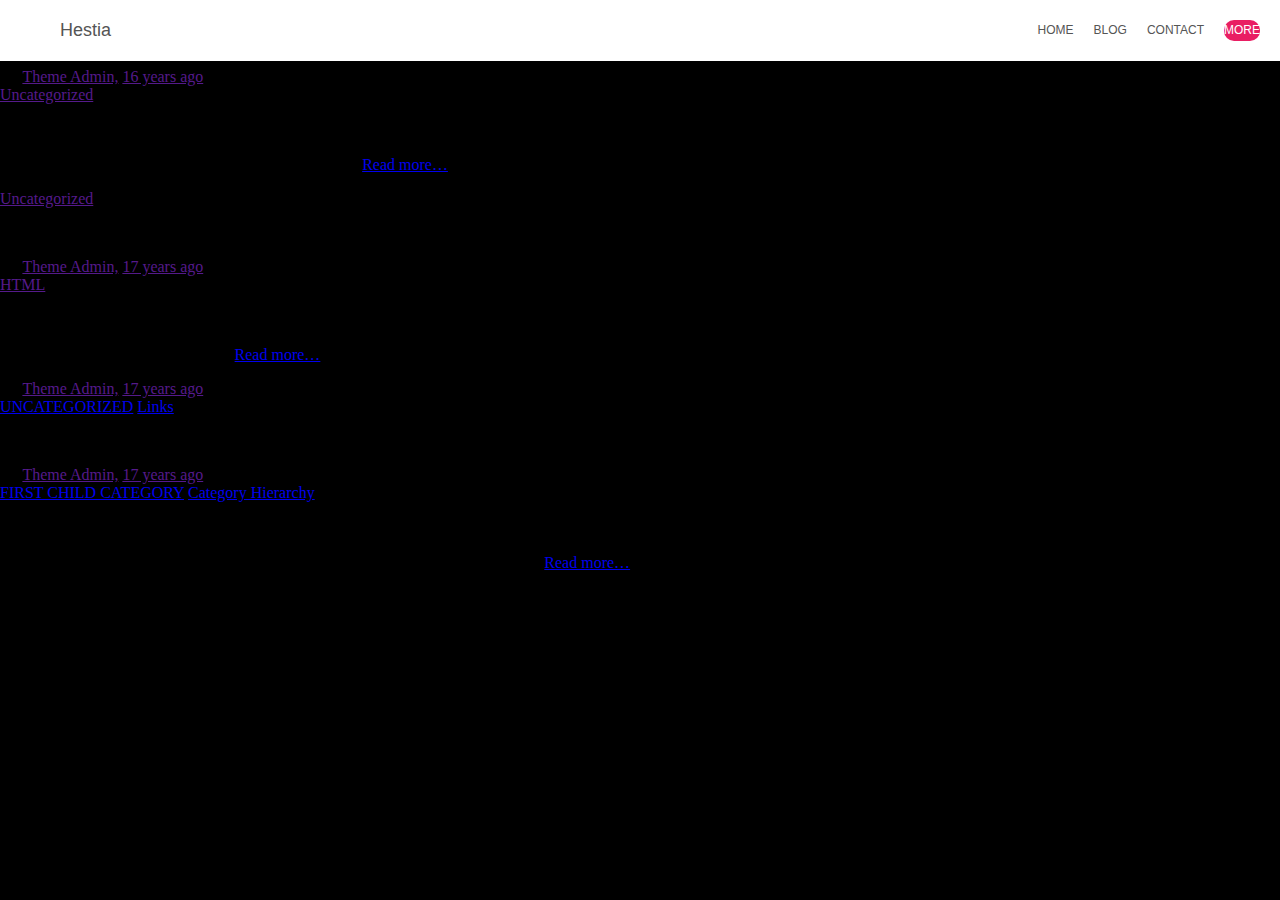
==== blog.html @ 6c28c915 "first" ====
<!DOCTYPE html>
<html lang="en">
  <head>
    <meta charset="UTF-8" />
    <meta name="viewport" content="width=device-width, initial-scale=1.0" />
    <title>Blog</title>
    <link rel="stylesheet" href="./styles/nav/nav.css" />
    <link rel="stylesheet" href="./blog/main/blog.css">
  </head>

  <body>
    <div class="page-container">
      <header>
        <nav>
          <div class="nav-hestia">
            <a href="">Hestia</a>
          </div>
          <div class="nav-links">
            <div class="nav-label">
              <a href="">HOME</a>
            </div>

            <div class="nav-label">
              <a href="">BLOG</a>
            </div>

            <div class="nav-label">
              <a href="">CONTACT</a>
            </div>

            <div class="nav-more">
              <a href="">MORE</a>
            </div>
          </div>
        </nav>
      </header>

      <div class="main-wrapper">
          <div class="blog-container">
              <div class="purple">
                <a class="purple-uncategorized" href="">Uncategorized</a>
                <a>Worth A Thousand Words</a>
                <p>Boat.</p>
                <span>By <a href="">Theme Admin,</a> <a href="">16 years ago</a></span>
              </div>
  
              <div class="blue">
                <a class="blue-uncategorized" href="">Uncategorized</a>
                <a class="elements-hdr">Elements</a>
                <p>
                  The purpose of this HTML is to help determine what default settings are with CSS and to make sure that all possible HTML Elements are included in this HTML so as to not miss any possible Elements when designing a site. Heading 1 Heading 2 Heading 3 Heading 4 Heading 5 Heading 6 [top] Paragraph Lorem ipsum dolor sit amet, test link adipiscing elit. Nullam dignissim convallis est. Quisque aliquam. Donec faucibus. Nunc iaculis suscipit
                  <a href="#">Read more…</a>
                </p>
              </div>
  
              <div class="red">
                <a class="red-uncategorized" href="">Uncategorized</a>
                <a class="more-tags-hdr">More Tags</a>
                <p>More of these posts need tags.</p>
                <span>By <a href="">Theme Admin,</a> <a href="">17 years ago</a></span>
              </div>

              <div class="orange">
                <a class="html-hdr" href="">HTML</a>
                <p>What HTML tags would you like to see? Let’s start with an unordered list: One Two Three Four And then move on to a more interesting ordered list: one, two buckle my shoe three, four knock at the door Five, six pick up sticks Seven, eight, lay them straight Nine, ten, a big fat hen Eleven, twelve, dig and delve Thirteen, fourteen, maids a’courting Fifteen, sixteen, maids in the kitchen Seventeen, eighteen, maids a’waiting Nineteen, <a href="#">Read more…</a></p>
                <span>By <a href="">Theme Admin,</a> <a href="">17 years ago</a></span>
              </div>

              <div class="dark-red">
                <a class="dark-red-uncategorized" href="#">UNCATEGORIZED</a>
                <a class="links-hdr" href="#">Links</a>
                <p>A few well known WordPress links: WordPress.org, the Codex and the download page.</p>
                <span>By <a href="">Theme Admin,</a> <a href="">17 years ago</a></span>
              </div>

              <div class="green">
                <a href="#">FIRST CHILD CATEGORY</a>
                <a class="hierarchy-hdr" href="#">Category Hierarchy</a>
                <p>This post has 4 categories, part of a hierarchy that is 3 deep. Lorem ipsum dolor sit amet, consectetuer adipiscing elit. Fusce euismod commodo ante. Suspendisse potenti. Nunc pellentesque quam vel pede. Ut a lorem non urna molestie euismod. Fusce consequat tortor eu urna. Pellentesque aliquam, pede eget tincidunt feugiat, nunc massa hendrerit magna, non ultricies neque lectus nec dui. In hac habitasse platea dictumst. Sed feugiat quam eget lectus. Fusce at pede. Morbi sagittis<a href="#">Read more…</a></p>
              </div>

          </div>
        </div>
      </div>
    </div>
  </body>
</html>
---- styles/nav/nav.css ----
.page-container header {
  display: flex;
  padding: 20px;
  position: fixed;
  top: 0;
  z-index: 2000;
  width: 100%;
  background-color: white;
}
.page-container header nav {
  display: flex;
  justify-content: space-between;
  flex-direction: row;
  width: 100%;
  padding: 0 40px;
}
.page-container header nav .nav-links {
  display: flex;
  gap: 20px;
}
.page-container header nav .nav-links .nav-label a {
  font-size: 12px;
}
.page-container header nav .nav-more {
  background-color: #e91e63;
  border-radius: 10px;
}
.page-container header nav .nav-more a {
  color: white;
  font-size: 12px;
}
.page-container header nav a {
  text-decoration: none;
  font-size: 18px;
  color: #555555;
  font-family: Arial, Helvetica, sans-serif;
}/*# sourceMappingURL=nav.css.map */
---- blog/main/blog.css ----
html,
body {
  margin: 0;
  width: 100%;
  height: 100%;
  background-color: #000000;
}/*# sourceMappingURL=blog.css.map */
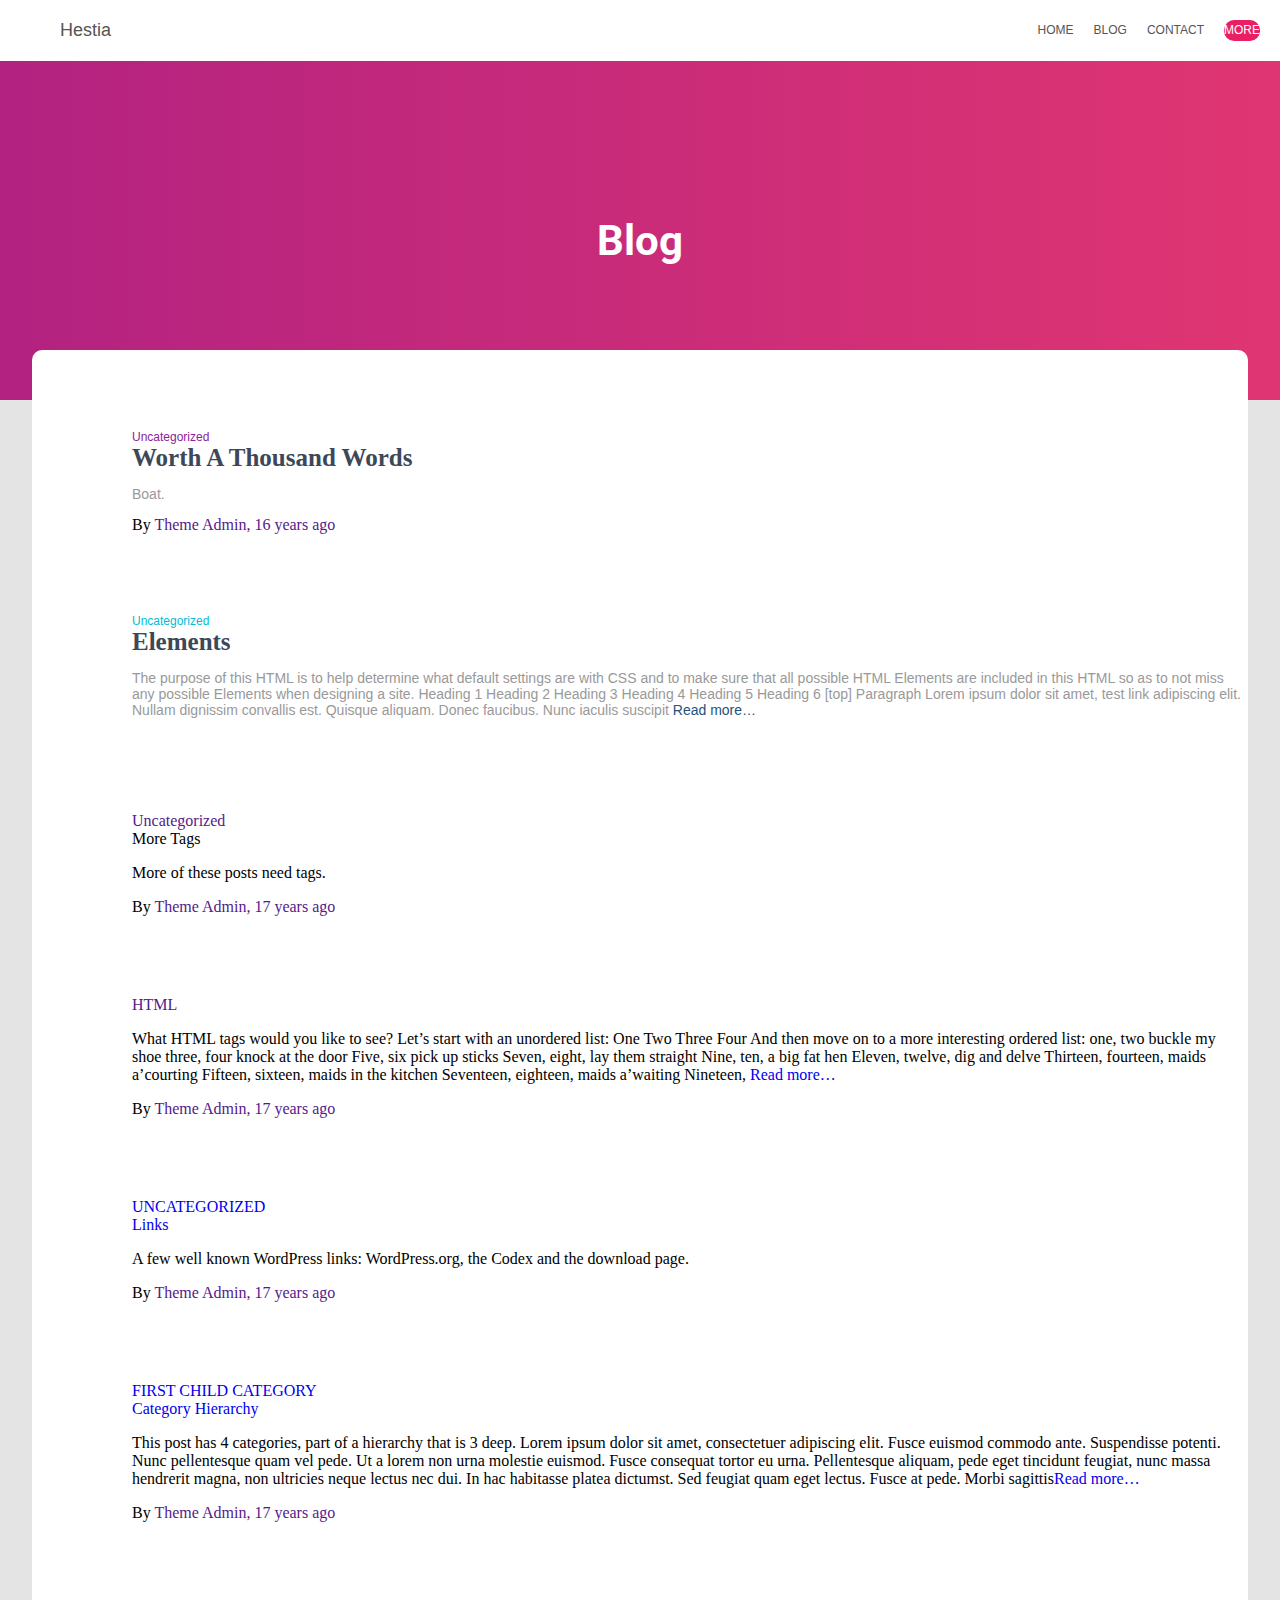
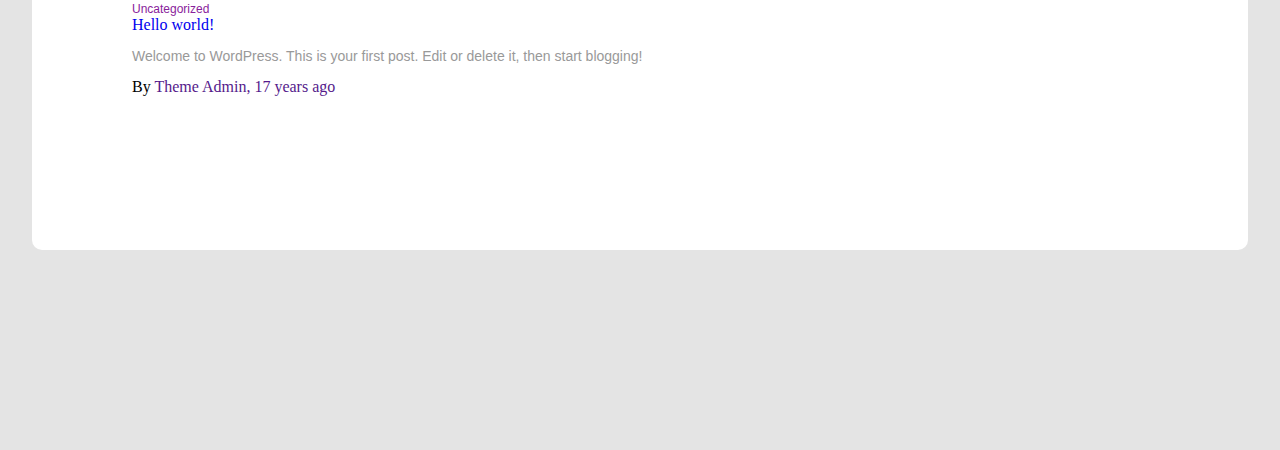
==== commit fa70d127: "getting it" ====
--- a/blog.html
+++ b/blog.html
@@ -6,6 +6,10 @@
     <title>Blog</title>
     <link rel="stylesheet" href="./styles/nav/nav.css" />
     <link rel="stylesheet" href="./blog/main/blog.css">
+    <link
+    href="https://fonts.googleapis.com/css2?family=Playwrite+IN:wght@100..400&family=Roboto+Slab:wght@100..900&family=Roboto:ital,wght@0,100..900;1,100..900&display=swap"
+    rel="stylesheet"
+  />
   </head>
 
   <body>
@@ -35,49 +39,62 @@
         </nav>
       </header>
 
+      <div class="hero-wrapper">
+        <span>Blog</span>
+      </div>
+
       <div class="main-wrapper">
           <div class="blog-container">
-              <div class="purple">
-                <a class="purple-uncategorized" href="">Uncategorized</a>
-                <a>Worth A Thousand Words</a>
-                <p>Boat.</p>
-                <span>By <a href="">Theme Admin,</a> <a href="">16 years ago</a></span>
-              </div>
-  
-              <div class="blue">
-                <a class="blue-uncategorized" href="">Uncategorized</a>
-                <a class="elements-hdr">Elements</a>
-                <p>
-                  The purpose of this HTML is to help determine what default settings are with CSS and to make sure that all possible HTML Elements are included in this HTML so as to not miss any possible Elements when designing a site. Heading 1 Heading 2 Heading 3 Heading 4 Heading 5 Heading 6 [top] Paragraph Lorem ipsum dolor sit amet, test link adipiscing elit. Nullam dignissim convallis est. Quisque aliquam. Donec faucibus. Nunc iaculis suscipit
-                  <a href="#">Read more…</a>
-                </p>
-              </div>
-  
-              <div class="red">
-                <a class="red-uncategorized" href="">Uncategorized</a>
-                <a class="more-tags-hdr">More Tags</a>
-                <p>More of these posts need tags.</p>
-                <span>By <a href="">Theme Admin,</a> <a href="">17 years ago</a></span>
-              </div>
 
-              <div class="orange">
-                <a class="html-hdr" href="">HTML</a>
-                <p>What HTML tags would you like to see? Let’s start with an unordered list: One Two Three Four And then move on to a more interesting ordered list: one, two buckle my shoe three, four knock at the door Five, six pick up sticks Seven, eight, lay them straight Nine, ten, a big fat hen Eleven, twelve, dig and delve Thirteen, fourteen, maids a’courting Fifteen, sixteen, maids in the kitchen Seventeen, eighteen, maids a’waiting Nineteen, <a href="#">Read more…</a></p>
-                <span>By <a href="">Theme Admin,</a> <a href="">17 years ago</a></span>
-              </div>
+            <div class="purple">
+              <a class="purple-uncategorized" href="">Uncategorized</a>
+              <a class="thousand-words-hdr">Worth A Thousand Words</a>
+              <p>Boat.</p>
+              <span>By <a href="">Theme Admin,</a> <a href="">16 years ago</a></span>
+            </div>
 
-              <div class="dark-red">
-                <a class="dark-red-uncategorized" href="#">UNCATEGORIZED</a>
-                <a class="links-hdr" href="#">Links</a>
-                <p>A few well known WordPress links: WordPress.org, the Codex and the download page.</p>
-                <span>By <a href="">Theme Admin,</a> <a href="">17 years ago</a></span>
-              </div>
+            <div class="blue">
+              <a class="blue-uncategorized" href="">Uncategorized</a>
+              <a class="elements-hdr">Elements</a>
+              <p>
+                The purpose of this HTML is to help determine what default settings are with CSS and to make sure that all possible HTML Elements are included in this HTML so as to not miss any possible Elements when designing a site. Heading 1 Heading 2 Heading 3 Heading 4 Heading 5 Heading 6 [top] Paragraph Lorem ipsum dolor sit amet, test link adipiscing elit. Nullam dignissim convallis est. Quisque aliquam. Donec faucibus. Nunc iaculis suscipit
+                <a href="#">Read more…</a>
+              </p>
+            </div>
 
-              <div class="green">
-                <a href="#">FIRST CHILD CATEGORY</a>
-                <a class="hierarchy-hdr" href="#">Category Hierarchy</a>
-                <p>This post has 4 categories, part of a hierarchy that is 3 deep. Lorem ipsum dolor sit amet, consectetuer adipiscing elit. Fusce euismod commodo ante. Suspendisse potenti. Nunc pellentesque quam vel pede. Ut a lorem non urna molestie euismod. Fusce consequat tortor eu urna. Pellentesque aliquam, pede eget tincidunt feugiat, nunc massa hendrerit magna, non ultricies neque lectus nec dui. In hac habitasse platea dictumst. Sed feugiat quam eget lectus. Fusce at pede. Morbi sagittis<a href="#">Read more…</a></p>
-              </div>
+            <div class="red">
+              <a class="red-uncategorized" href="">Uncategorized</a>
+              <a class="more-tags-hdr">More Tags</a>
+              <p>More of these posts need tags.</p>
+              <span>By <a href="">Theme Admin,</a> <a href="">17 years ago</a></span>
+            </div>
+
+            <div class="orange">
+              <a class="html-hdr" href="">HTML</a>
+              <p>What HTML tags would you like to see? Let’s start with an unordered list: One Two Three Four And then move on to a more interesting ordered list: one, two buckle my shoe three, four knock at the door Five, six pick up sticks Seven, eight, lay them straight Nine, ten, a big fat hen Eleven, twelve, dig and delve Thirteen, fourteen, maids a’courting Fifteen, sixteen, maids in the kitchen Seventeen, eighteen, maids a’waiting Nineteen, <a href="#">Read more…</a></p>
+              <span>By <a href="">Theme Admin,</a> <a href="">17 years ago</a></span>
+            </div>
+
+            <div class="dark-red">
+              <a class="dark-red-uncategorized" href="#">UNCATEGORIZED</a>
+              <a class="links-hdr" href="#">Links</a>
+              <p>A few well known WordPress links: WordPress.org, the Codex and the download page.</p>
+              <span>By <a href="">Theme Admin,</a> <a href="">17 years ago</a></span>
+            </div>
+
+            <div class="green">
+              <a href="#">FIRST CHILD CATEGORY</a>
+              <a class="hierarchy-hdr" href="#">Category Hierarchy</a>
+              <p>This post has 4 categories, part of a hierarchy that is 3 deep. Lorem ipsum dolor sit amet, consectetuer adipiscing elit. Fusce euismod commodo ante. Suspendisse potenti. Nunc pellentesque quam vel pede. Ut a lorem non urna molestie euismod. Fusce consequat tortor eu urna. Pellentesque aliquam, pede eget tincidunt feugiat, nunc massa hendrerit magna, non ultricies neque lectus nec dui. In hac habitasse platea dictumst. Sed feugiat quam eget lectus. Fusce at pede. Morbi sagittis<a href="#">Read more…</a></p>
+              <span>By <a href="">Theme Admin,</a> <a href="">17 years ago</a></span>
+            </div>
+
+            <div class="purple">
+              <a class="purple-uncategorized" href="">Uncategorized</a>
+              <a class="hello-world-hdr" href="#">Hello world!</a>
+              <p>Welcome to WordPress. This is your first post. Edit or delete it, then start blogging!</p>
+              <span>By <a href="">Theme Admin,</a> <a href="">17 years ago</a></span>
+            </div>
 
           </div>
         </div>
--- a/blog/main/blog.css
+++ b/blog/main/blog.css
@@ -3,5 +3,131 @@
   margin: 0;
   width: 100%;
   height: 100%;
-  background-color: #000000;
+  background-color: #e4e4e4;
+}
+
+.page-container {
+  display: flex;
+  flex-direction: column;
+}
+.page-container .hero-wrapper {
+  display: flex;
+  flex-direction: column;
+  justify-content: center;
+  align-items: center;
+  padding-top: 100px;
+  background: linear-gradient(to right, #b32281, #e03572);
+  height: 300px;
+}
+.page-container .hero-wrapper span {
+  font-size: 42px;
+  color: white;
+  font-family: "Roboto", Helvetica, Arial, Helvetica, sans-serif;
+  font-weight: bold;
+  margin-bottom: 20px;
+}
+.page-container .main-wrapper {
+  background-color: white;
+  border-radius: 10px 10px 10px 10px;
+  padding: -20px;
+  width: 95%;
+  justify-content: center;
+  margin: 0 auto;
+  margin-top: -50px;
+  margin-bottom: 200px;
+  display: flex;
+  height: 1500px;
+}
+.page-container .main-wrapper .blog-container {
+  display: flex;
+  flex-direction: column;
+  align-items: flex-start;
+  padding-left: 100px;
+}
+.page-container .main-wrapper .blog-container a {
+  text-decoration: none;
+}
+.page-container .main-wrapper .blog-container .purple {
+  display: flex;
+  justify-content: flex-start;
+  align-items: flex-start;
+  flex-direction: column;
+  margin-top: 50px;
+}
+.page-container .main-wrapper .blog-container .purple .purple-uncategorized {
+  color: #89229b;
+  font-family: Arial, Helvetica, sans-serif;
+  font-size: 12px;
+}
+.page-container .main-wrapper .blog-container .purple .thousand-words-hdr {
+  font-size: 25px;
+  font-family: "Robo Slab", "Times New Roman", serif;
+  color: #3c4858;
+  font-weight: 700;
+}
+.page-container .main-wrapper .blog-container .purple p {
+  color: #999999;
+  font-size: 14px;
+  font-family: Arial, Helvetica, sans-serif;
+}
+.page-container .main-wrapper .blog-container .blue {
+  display: flex;
+  justify-content: flex-start;
+  align-items: flex-start;
+  flex-direction: column;
+  margin-top: 80px;
+}
+.page-container .main-wrapper .blog-container .blue .blue-uncategorized {
+  color: #00bcd4;
+  font-family: Arial, Helvetica, sans-serif;
+  font-size: 12px;
+}
+.page-container .main-wrapper .blog-container .blue .elements-hdr {
+  font-size: 25px;
+  font-family: "Robo Slab", "Times New Roman", serif;
+  color: #3c4858;
+  font-weight: 700;
+}
+.page-container .main-wrapper .blog-container .blue p {
+  color: #999999;
+  font-size: 14px;
+  font-family: Arial, Helvetica, sans-serif;
+}
+.page-container .main-wrapper .blog-container .blue p a {
+  color: #23527c;
+}
+.page-container .main-wrapper .blog-container .red {
+  display: flex;
+  justify-content: flex-start;
+  align-items: flex-start;
+  flex-direction: column;
+  margin-top: 80px;
+}
+.page-container .main-wrapper .blog-container .orange {
+  display: flex;
+  justify-content: flex-start;
+  align-items: flex-start;
+  flex-direction: column;
+  margin-top: 80px;
+}
+.page-container .main-wrapper .blog-container .dark-red {
+  display: flex;
+  justify-content: flex-start;
+  align-items: flex-start;
+  flex-direction: column;
+  margin-top: 80px;
+}
+.page-container .main-wrapper .blog-container .green {
+  display: flex;
+  justify-content: flex-start;
+  align-items: flex-start;
+  flex-direction: column;
+  margin-top: 80px;
+}
+.page-container .main-wrapper .blog-container .purple {
+  display: flex;
+  justify-content: flex-start;
+  align-items: flex-start;
+  flex-direction: column;
+  margin-top: 80px;
 }/*# sourceMappingURL=blog.css.map */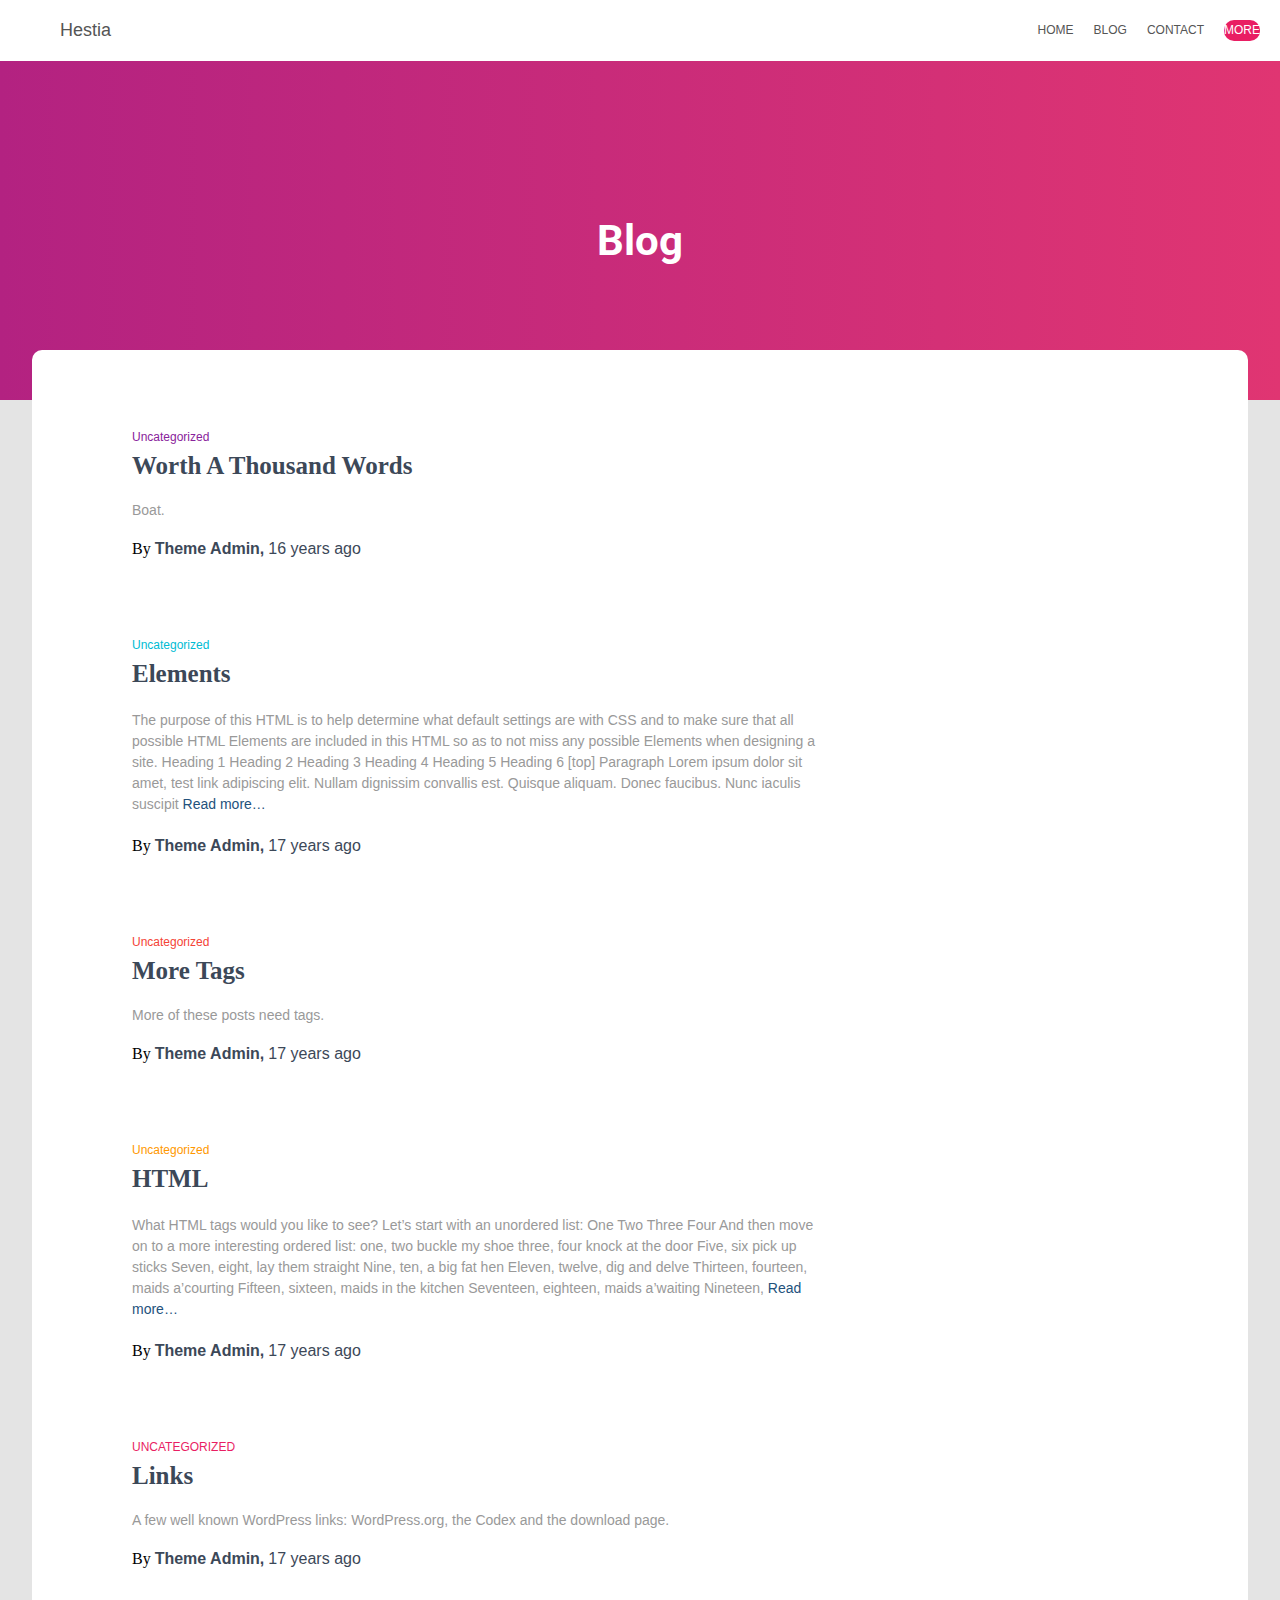
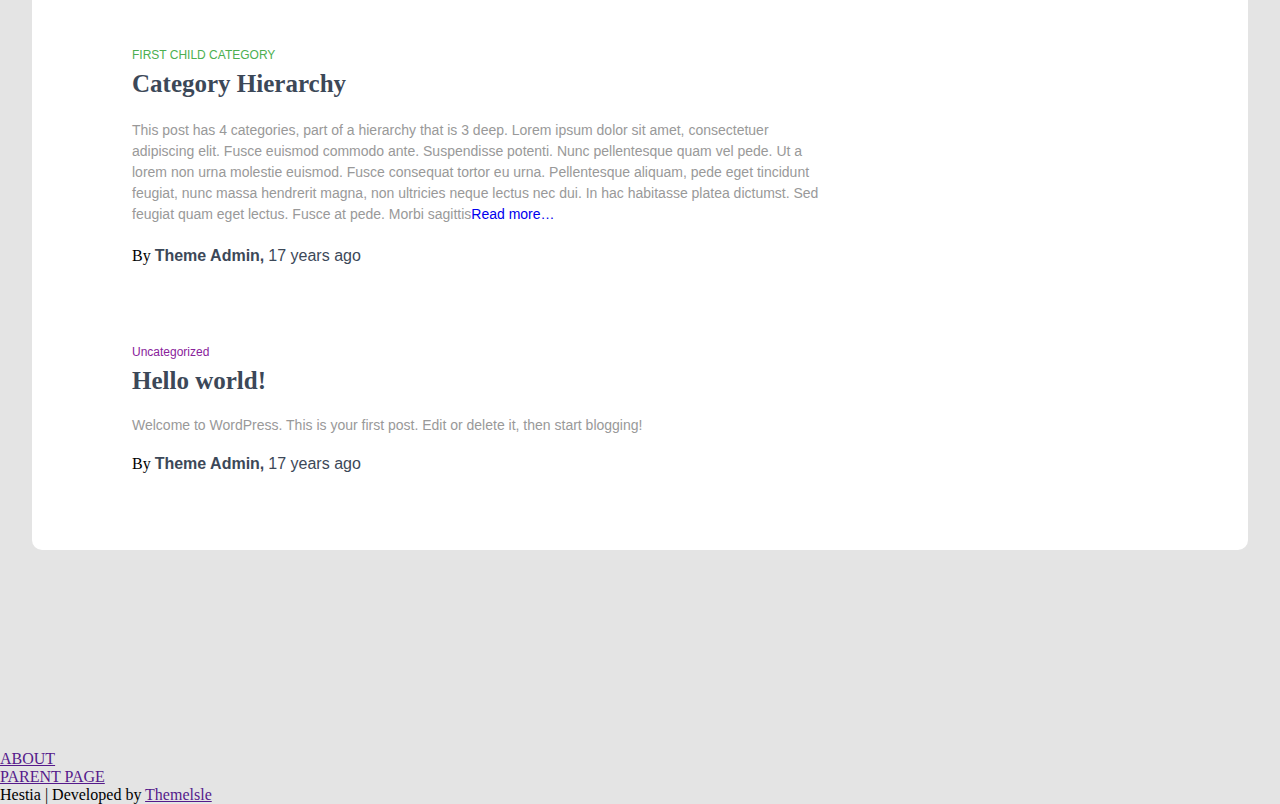
==== commit 40815a4e: "bedtime" ====
--- a/blog.html
+++ b/blog.html
@@ -4,6 +4,7 @@
     <meta charset="UTF-8" />
     <meta name="viewport" content="width=device-width, initial-scale=1.0" />
     <title>Blog</title>
+    <link rel="stylesheet" href="./styles/footer/footer.css">
     <link rel="stylesheet" href="./styles/nav/nav.css" />
     <link rel="stylesheet" href="./blog/main/blog.css">
     <link
@@ -50,7 +51,7 @@
               <a class="purple-uncategorized" href="">Uncategorized</a>
               <a class="thousand-words-hdr">Worth A Thousand Words</a>
               <p>Boat.</p>
-              <span>By <a href="">Theme Admin,</a> <a href="">16 years ago</a></span>
+              <span>By <a href="">Theme Admin,</a> <a class="years" href="">16 years ago</a></span>
             </div>
 
             <div class="blue">
@@ -60,45 +61,63 @@
                 The purpose of this HTML is to help determine what default settings are with CSS and to make sure that all possible HTML Elements are included in this HTML so as to not miss any possible Elements when designing a site. Heading 1 Heading 2 Heading 3 Heading 4 Heading 5 Heading 6 [top] Paragraph Lorem ipsum dolor sit amet, test link adipiscing elit. Nullam dignissim convallis est. Quisque aliquam. Donec faucibus. Nunc iaculis suscipit
                 <a href="#">Read more…</a>
               </p>
+              <span>By <a href="">Theme Admin,</a> <a class="years" href="">17 years ago</a></span>
             </div>
 
             <div class="red">
               <a class="red-uncategorized" href="">Uncategorized</a>
-              <a class="more-tags-hdr">More Tags</a>
+              <a class="more-tags-hdr" href="#">More Tags</a>
               <p>More of these posts need tags.</p>
-              <span>By <a href="">Theme Admin,</a> <a href="">17 years ago</a></span>
+              <span>By <a href="">Theme Admin,</a> <a class="years" href="">17 years ago</a></span>
             </div>
 
             <div class="orange">
+              <a class="orange-uncategorized" href="">Uncategorized</a>
               <a class="html-hdr" href="">HTML</a>
               <p>What HTML tags would you like to see? Let’s start with an unordered list: One Two Three Four And then move on to a more interesting ordered list: one, two buckle my shoe three, four knock at the door Five, six pick up sticks Seven, eight, lay them straight Nine, ten, a big fat hen Eleven, twelve, dig and delve Thirteen, fourteen, maids a’courting Fifteen, sixteen, maids in the kitchen Seventeen, eighteen, maids a’waiting Nineteen, <a href="#">Read more…</a></p>
-              <span>By <a href="">Theme Admin,</a> <a href="">17 years ago</a></span>
+              <span>By <a href="">Theme Admin,</a> <a class="years" href="">17 years ago</a></span>
             </div>
 
             <div class="dark-red">
               <a class="dark-red-uncategorized" href="#">UNCATEGORIZED</a>
               <a class="links-hdr" href="#">Links</a>
               <p>A few well known WordPress links: WordPress.org, the Codex and the download page.</p>
-              <span>By <a href="">Theme Admin,</a> <a href="">17 years ago</a></span>
+              <span>By <a href="">Theme Admin,</a> <a class="years" href="">17 years ago</a></span>
             </div>
 
             <div class="green">
-              <a href="#">FIRST CHILD CATEGORY</a>
+              <a class="first-child-hdr" href="#">FIRST CHILD CATEGORY</a>
               <a class="hierarchy-hdr" href="#">Category Hierarchy</a>
               <p>This post has 4 categories, part of a hierarchy that is 3 deep. Lorem ipsum dolor sit amet, consectetuer adipiscing elit. Fusce euismod commodo ante. Suspendisse potenti. Nunc pellentesque quam vel pede. Ut a lorem non urna molestie euismod. Fusce consequat tortor eu urna. Pellentesque aliquam, pede eget tincidunt feugiat, nunc massa hendrerit magna, non ultricies neque lectus nec dui. In hac habitasse platea dictumst. Sed feugiat quam eget lectus. Fusce at pede. Morbi sagittis<a href="#">Read more…</a></p>
-              <span>By <a href="">Theme Admin,</a> <a href="">17 years ago</a></span>
+              <span>By <a href="">Theme Admin,</a> <a class="years" href="">17 years ago</a></span>
             </div>
 
             <div class="purple">
               <a class="purple-uncategorized" href="">Uncategorized</a>
               <a class="hello-world-hdr" href="#">Hello world!</a>
               <p>Welcome to WordPress. This is your first post. Edit or delete it, then start blogging!</p>
-              <span>By <a href="">Theme Admin,</a> <a href="">17 years ago</a></span>
+              <span>By <a href="">Theme Admin,</a> <a class="years" href="">17 years ago</a></span>
             </div>
 
           </div>
         </div>
       </div>
+      <footer>
+        <nav>
+          <div class="nav-links-left">
+            <div class="nav-label">
+              <a href="">ABOUT</a>
+            </div>
+            <div class="nav-label">
+              <a href="">PARENT PAGE</a>
+            </div>
+          </div>
+
+          <div class="developed-by">
+            Hestia | Developed by <a href="">Themelsle</a>
+          </div>
+        </nav>
+      </footer>
     </div>
   </body>
 </html>
--- a/styles/footer/footer.css
+++ b/styles/footer/footer.css
@@ -0,0 +1,33 @@
+.page-container footer {
+  display: flex;
+  padding: 40px;
+  z-index: 2000;
+  width: 100%;
+  background-color: #323437;
+}
+.page-container footer nav {
+  display: flex;
+  flex-direction: row;
+  width: 100%;
+  padding: 0 40px;
+}
+.page-container footer nav .nav-links-left {
+  display: flex;
+  gap: 20px;
+  padding: 0 50px;
+}
+.page-container footer nav .nav-links-left .nav-label a {
+  font-size: 12px;
+}
+.page-container footer nav .developed-by {
+  margin-left: auto;
+  color: white;
+  font-family: Arial, Helvetica, sans-serif;
+  padding: 0 50px;
+}
+.page-container footer nav a {
+  text-decoration: none;
+  font-size: 14px;
+  color: white;
+  font-family: Arial, Helvetica, sans-serif;
+}/*# sourceMappingURL=footer.css.map */--- a/blog/main/blog.css
+++ b/blog/main/blog.css
@@ -36,7 +36,7 @@
   margin-top: -50px;
   margin-bottom: 200px;
   display: flex;
-  height: 1500px;
+  height: 1800px;
 }
 .page-container .main-wrapper .blog-container {
   display: flex;
@@ -53,6 +53,7 @@
   align-items: flex-start;
   flex-direction: column;
   margin-top: 50px;
+  gap: 8px;
 }
 .page-container .main-wrapper .blog-container .purple .purple-uncategorized {
   color: #89229b;
@@ -70,12 +71,27 @@
   font-size: 14px;
   font-family: Arial, Helvetica, sans-serif;
 }
+.page-container .main-wrapper .blog-container .purple span span {
+  color: black;
+  font-family: Arial, Helvetica, sans-serif;
+}
+.page-container .main-wrapper .blog-container .purple span a {
+  color: #3c4858;
+  font-weight: bold;
+  font-family: Arial, Helvetica, sans-serif;
+}
+.page-container .main-wrapper .blog-container .purple span .years {
+  font-weight: normal;
+  font-family: Arial, Helvetica, sans-serif;
+}
 .page-container .main-wrapper .blog-container .blue {
   display: flex;
   justify-content: flex-start;
   align-items: flex-start;
   flex-direction: column;
   margin-top: 80px;
+  gap: 8px;
+  width: 62%;
 }
 .page-container .main-wrapper .blog-container .blue .blue-uncategorized {
   color: #00bcd4;
@@ -92,16 +108,60 @@
   color: #999999;
   font-size: 14px;
   font-family: Arial, Helvetica, sans-serif;
+  line-height: 1.5;
 }
 .page-container .main-wrapper .blog-container .blue p a {
   color: #23527c;
 }
+.page-container .main-wrapper .blog-container .blue span span {
+  color: black;
+  font-family: Arial, Helvetica, sans-serif;
+}
+.page-container .main-wrapper .blog-container .blue span a {
+  color: #3c4858;
+  font-weight: bold;
+  font-family: Arial, Helvetica, sans-serif;
+}
+.page-container .main-wrapper .blog-container .blue span .years {
+  font-weight: normal;
+  font-family: Arial, Helvetica, sans-serif;
+}
 .page-container .main-wrapper .blog-container .red {
   display: flex;
   justify-content: flex-start;
   align-items: flex-start;
   flex-direction: column;
   margin-top: 80px;
+  gap: 8px;
+}
+.page-container .main-wrapper .blog-container .red .red-uncategorized {
+  color: #f44336;
+  font-family: Arial, Helvetica, sans-serif;
+  font-size: 12px;
+}
+.page-container .main-wrapper .blog-container .red .more-tags-hdr {
+  font-size: 25px;
+  font-family: "Robo Slab", "Times New Roman", serif;
+  color: #3c4858;
+  font-weight: 700;
+}
+.page-container .main-wrapper .blog-container .red p {
+  color: #999999;
+  font-size: 14px;
+  font-family: Arial, Helvetica, sans-serif;
+}
+.page-container .main-wrapper .blog-container .red span span {
+  color: black;
+  font-family: Arial, Helvetica, sans-serif;
+}
+.page-container .main-wrapper .blog-container .red span a {
+  color: #3c4858;
+  font-weight: bold;
+  font-family: Arial, Helvetica, sans-serif;
+}
+.page-container .main-wrapper .blog-container .red span .years {
+  font-weight: normal;
+  font-family: Arial, Helvetica, sans-serif;
 }
 .page-container .main-wrapper .blog-container .orange {
   display: flex;
@@ -109,6 +169,41 @@
   align-items: flex-start;
   flex-direction: column;
   margin-top: 80px;
+  gap: 8px;
+  width: 62%;
+}
+.page-container .main-wrapper .blog-container .orange .orange-uncategorized {
+  color: #ff9800;
+  font-family: Arial, Helvetica, sans-serif;
+  font-size: 12px;
+}
+.page-container .main-wrapper .blog-container .orange .html-hdr {
+  font-size: 25px;
+  font-family: "Robo Slab", "Times New Roman", serif;
+  color: #3c4858;
+  font-weight: 700;
+}
+.page-container .main-wrapper .blog-container .orange p {
+  color: #999999;
+  font-size: 14px;
+  font-family: Arial, Helvetica, sans-serif;
+  line-height: 1.5;
+}
+.page-container .main-wrapper .blog-container .orange p a {
+  color: #23527c;
+}
+.page-container .main-wrapper .blog-container .orange span span {
+  color: black;
+  font-family: Arial, Helvetica, sans-serif;
+}
+.page-container .main-wrapper .blog-container .orange span a {
+  color: #3c4858;
+  font-weight: bold;
+  font-family: Arial, Helvetica, sans-serif;
+}
+.page-container .main-wrapper .blog-container .orange span .years {
+  font-weight: normal;
+  font-family: Arial, Helvetica, sans-serif;
 }
 .page-container .main-wrapper .blog-container .dark-red {
   display: flex;
@@ -116,6 +211,36 @@
   align-items: flex-start;
   flex-direction: column;
   margin-top: 80px;
+  gap: 8px;
+}
+.page-container .main-wrapper .blog-container .dark-red .dark-red-uncategorized {
+  color: #e91e63;
+  font-family: Arial, Helvetica, sans-serif;
+  font-size: 12px;
+}
+.page-container .main-wrapper .blog-container .dark-red .links-hdr {
+  font-size: 25px;
+  font-family: "Robo Slab", "Times New Roman", serif;
+  color: #3c4858;
+  font-weight: 700;
+}
+.page-container .main-wrapper .blog-container .dark-red p {
+  color: #999999;
+  font-size: 14px;
+  font-family: Arial, Helvetica, sans-serif;
+}
+.page-container .main-wrapper .blog-container .dark-red span span {
+  color: black;
+  font-family: Arial, Helvetica, sans-serif;
+}
+.page-container .main-wrapper .blog-container .dark-red span a {
+  color: #3c4858;
+  font-weight: bold;
+  font-family: Arial, Helvetica, sans-serif;
+}
+.page-container .main-wrapper .blog-container .dark-red span .years {
+  font-weight: normal;
+  font-family: Arial, Helvetica, sans-serif;
 }
 .page-container .main-wrapper .blog-container .green {
   display: flex;
@@ -123,6 +248,38 @@
   align-items: flex-start;
   flex-direction: column;
   margin-top: 80px;
+  gap: 8px;
+  width: 62%;
+}
+.page-container .main-wrapper .blog-container .green .first-child-hdr {
+  color: #4caf50;
+  font-family: Arial, Helvetica, sans-serif;
+  font-size: 12px;
+}
+.page-container .main-wrapper .blog-container .green .hierarchy-hdr {
+  font-size: 25px;
+  font-family: "Robo Slab", "Times New Roman", serif;
+  color: #3c4858;
+  font-weight: 700;
+}
+.page-container .main-wrapper .blog-container .green p {
+  color: #999999;
+  font-size: 14px;
+  font-family: Arial, Helvetica, sans-serif;
+  line-height: 1.5;
+}
+.page-container .main-wrapper .blog-container .green span span {
+  color: black;
+  font-family: Arial, Helvetica, sans-serif;
+}
+.page-container .main-wrapper .blog-container .green span a {
+  color: #3c4858;
+  font-weight: bold;
+  font-family: Arial, Helvetica, sans-serif;
+}
+.page-container .main-wrapper .blog-container .green span .years {
+  font-weight: normal;
+  font-family: Arial, Helvetica, sans-serif;
 }
 .page-container .main-wrapper .blog-container .purple {
   display: flex;
@@ -130,4 +287,34 @@
   align-items: flex-start;
   flex-direction: column;
   margin-top: 80px;
+  gap: 8px;
+}
+.page-container .main-wrapper .blog-container .purple .purple-uncategorized {
+  color: #89229b;
+  font-family: Arial, Helvetica, sans-serif;
+  font-size: 12px;
+}
+.page-container .main-wrapper .blog-container .purple .hello-world-hdr {
+  font-size: 25px;
+  font-family: "Robo Slab", "Times New Roman", serif;
+  color: #3c4858;
+  font-weight: 700;
+}
+.page-container .main-wrapper .blog-container .purple p {
+  color: #999999;
+  font-size: 14px;
+  font-family: Arial, Helvetica, sans-serif;
+}
+.page-container .main-wrapper .blog-container .purple span span {
+  color: black;
+  font-family: Arial, Helvetica, sans-serif;
+}
+.page-container .main-wrapper .blog-container .purple span a {
+  color: #3c4858;
+  font-weight: bold;
+  font-family: Arial, Helvetica, sans-serif;
+}
+.page-container .main-wrapper .blog-container .purple span .years {
+  font-weight: normal;
+  font-family: Arial, Helvetica, sans-serif;
 }/*# sourceMappingURL=blog.css.map */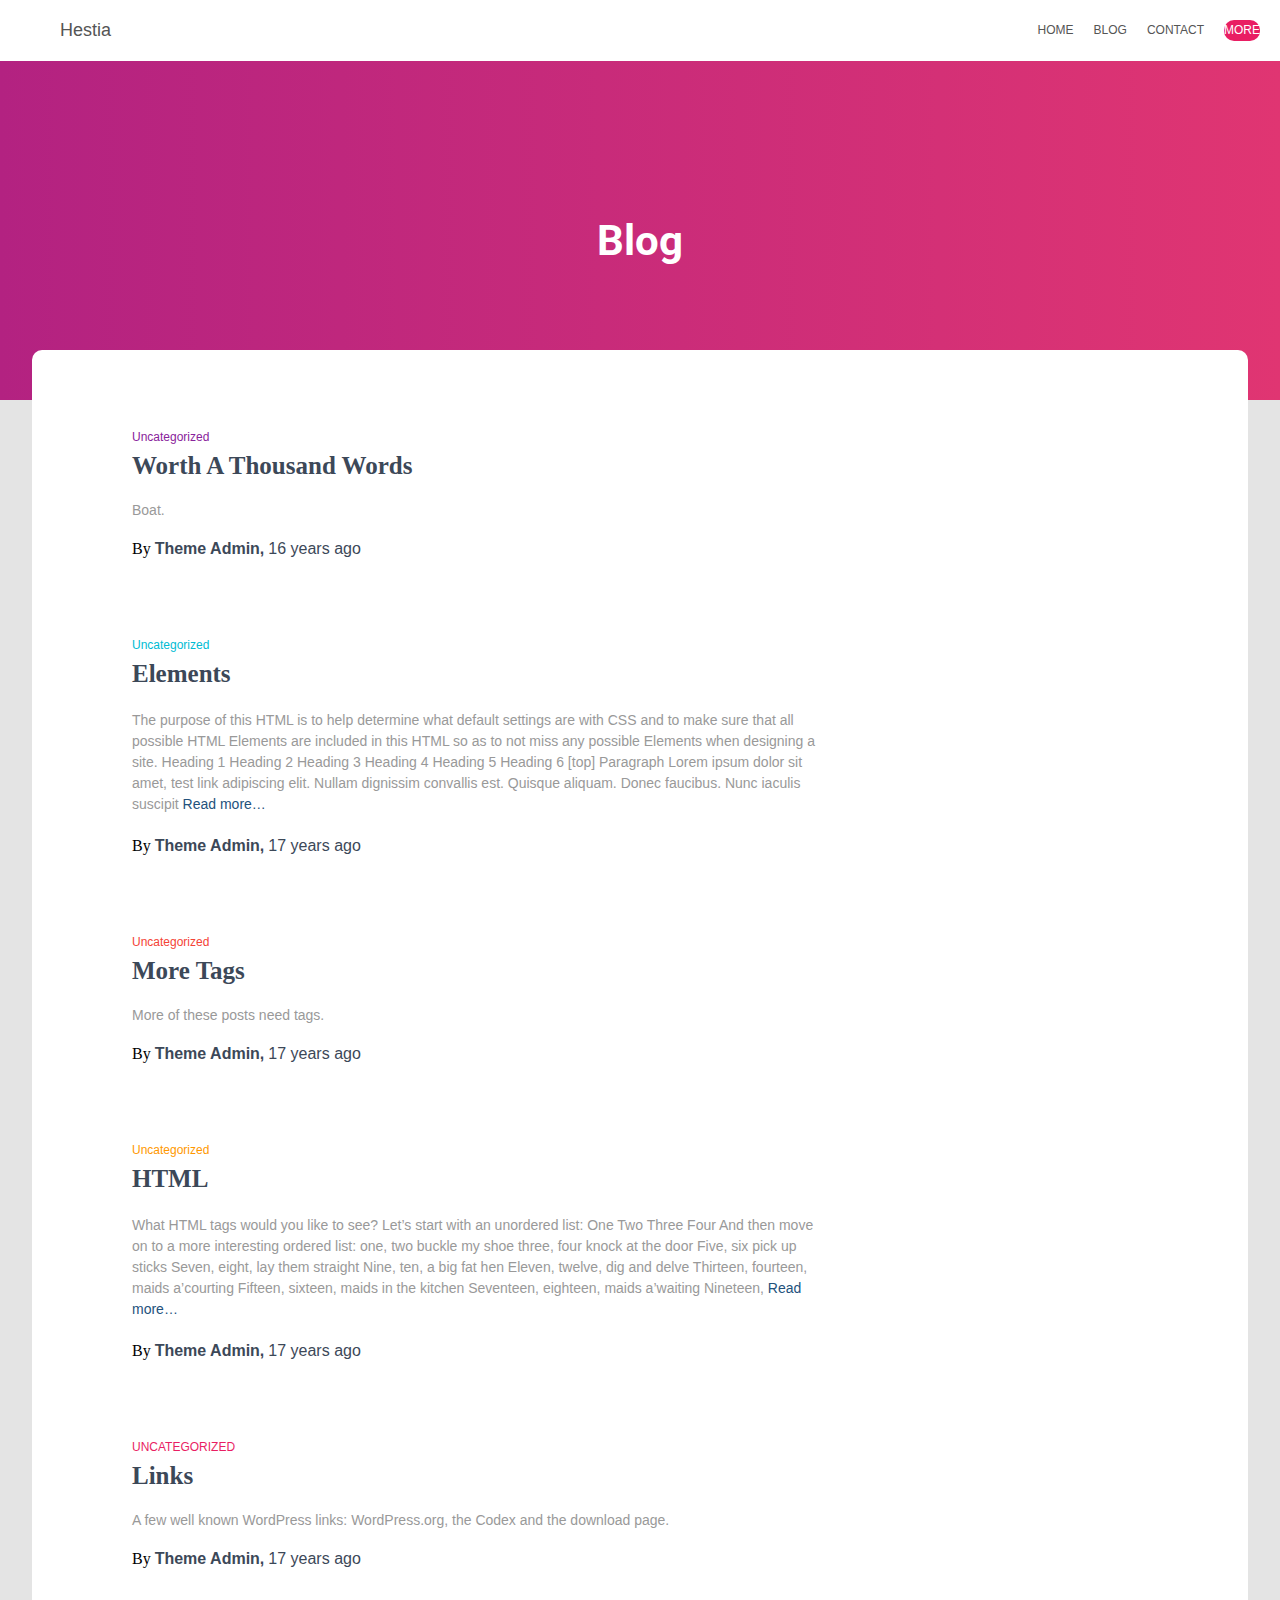
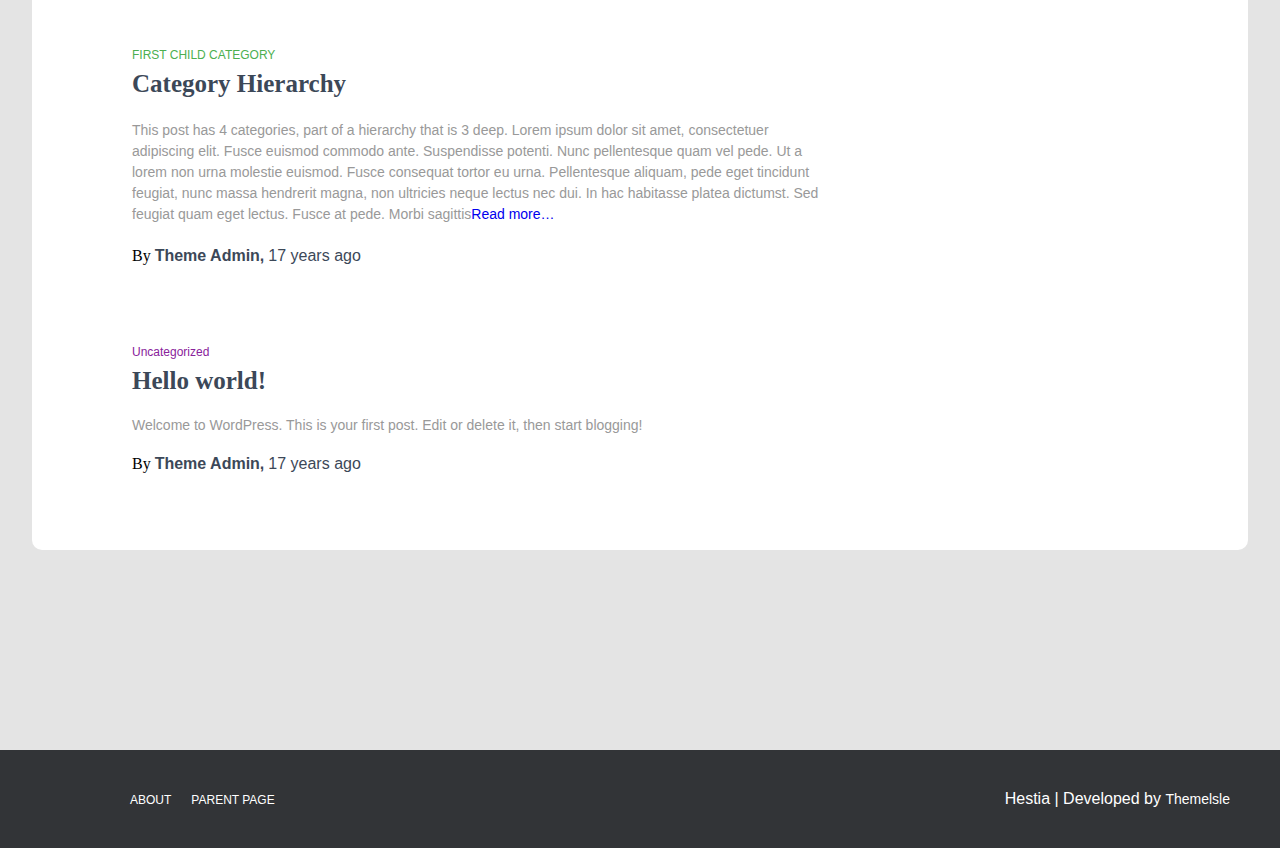
==== commit db8c6834: "yessir" ====
--- a/blog.html
+++ b/blog.html
@@ -4,9 +4,9 @@
     <meta charset="UTF-8" />
     <meta name="viewport" content="width=device-width, initial-scale=1.0" />
     <title>Blog</title>
-    <link rel="stylesheet" href="./styles/footer/footer.css">
     <link rel="stylesheet" href="./styles/nav/nav.css" />
     <link rel="stylesheet" href="./blog/main/blog.css">
+    <link rel="stylesheet" href="./styles/footer/footer.css">
     <link
     href="https://fonts.googleapis.com/css2?family=Playwrite+IN:wght@100..400&family=Roboto+Slab:wght@100..900&family=Roboto:ital,wght@0,100..900;1,100..900&display=swap"
     rel="stylesheet"
--- a/styles/footer/footer.css
+++ b/styles/footer/footer.css
@@ -1,31 +1,31 @@
-.page-container footer {
+footer {
   display: flex;
   padding: 40px;
   z-index: 2000;
   width: 100%;
   background-color: #323437;
 }
-.page-container footer nav {
+footer nav {
   display: flex;
   flex-direction: row;
   width: 100%;
   padding: 0 40px;
 }
-.page-container footer nav .nav-links-left {
+footer nav .nav-links-left {
   display: flex;
   gap: 20px;
   padding: 0 50px;
 }
-.page-container footer nav .nav-links-left .nav-label a {
+footer nav .nav-links-left .nav-label a {
   font-size: 12px;
 }
-.page-container footer nav .developed-by {
+footer nav .developed-by {
   margin-left: auto;
   color: white;
   font-family: Arial, Helvetica, sans-serif;
   padding: 0 50px;
 }
-.page-container footer nav a {
+footer nav a {
   text-decoration: none;
   font-size: 14px;
   color: white;
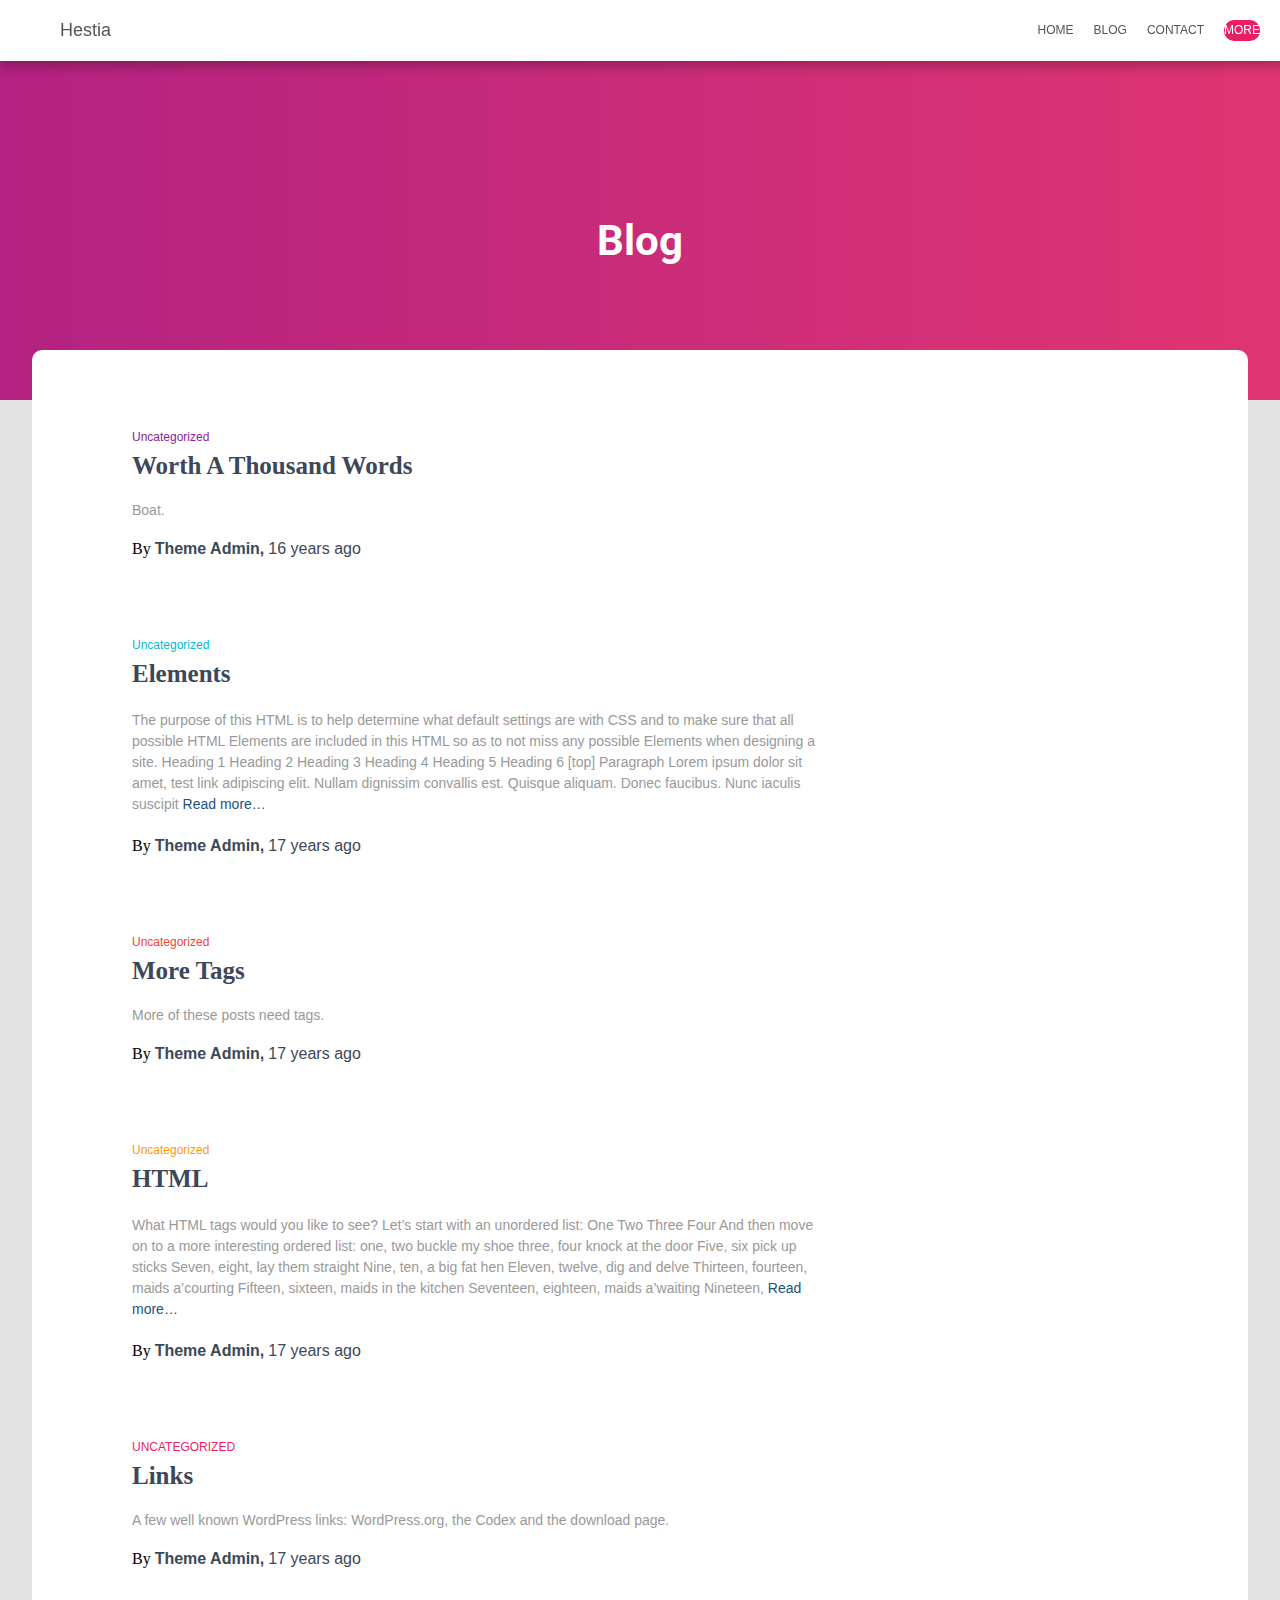
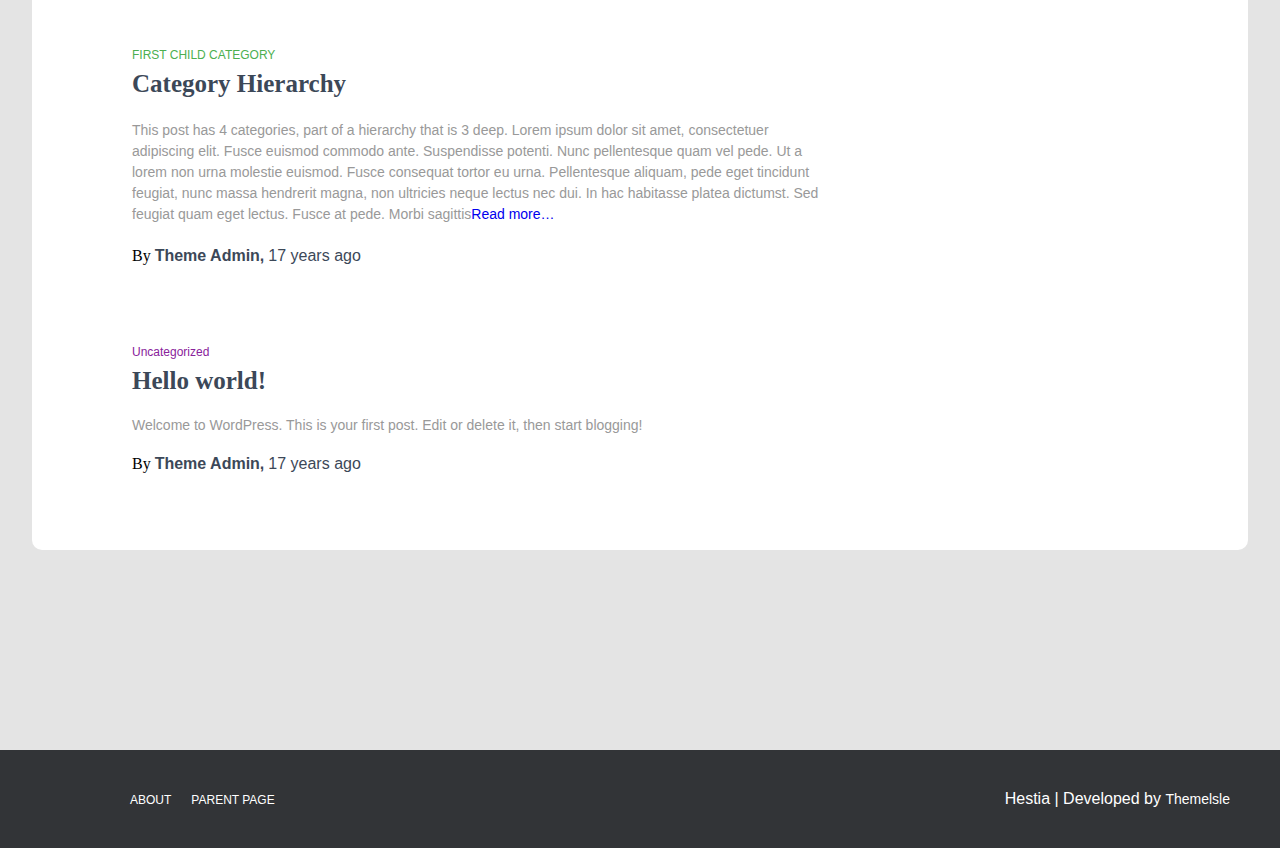
==== commit a551c4bc: "getting there" ====
--- a/blog.html
+++ b/blog.html
@@ -45,8 +45,7 @@
       </div>
 
       <div class="main-wrapper">
-          <div class="blog-container">
-
+        <div class="blog-container">
             <div class="purple">
               <a class="purple-uncategorized" href="">Uncategorized</a>
               <a class="thousand-words-hdr">Worth A Thousand Words</a>
@@ -98,7 +97,6 @@
               <p>Welcome to WordPress. This is your first post. Edit or delete it, then start blogging!</p>
               <span>By <a href="">Theme Admin,</a> <a class="years" href="">17 years ago</a></span>
             </div>
-
           </div>
         </div>
       </div>
--- a/styles/nav/nav.css
+++ b/styles/nav/nav.css
@@ -6,6 +6,7 @@
   z-index: 2000;
   width: 100%;
   background-color: white;
+  box-shadow: 0 4px 12px rgba(0, 0, 0, 0.3);
 }
 .page-container header nav {
   display: flex;
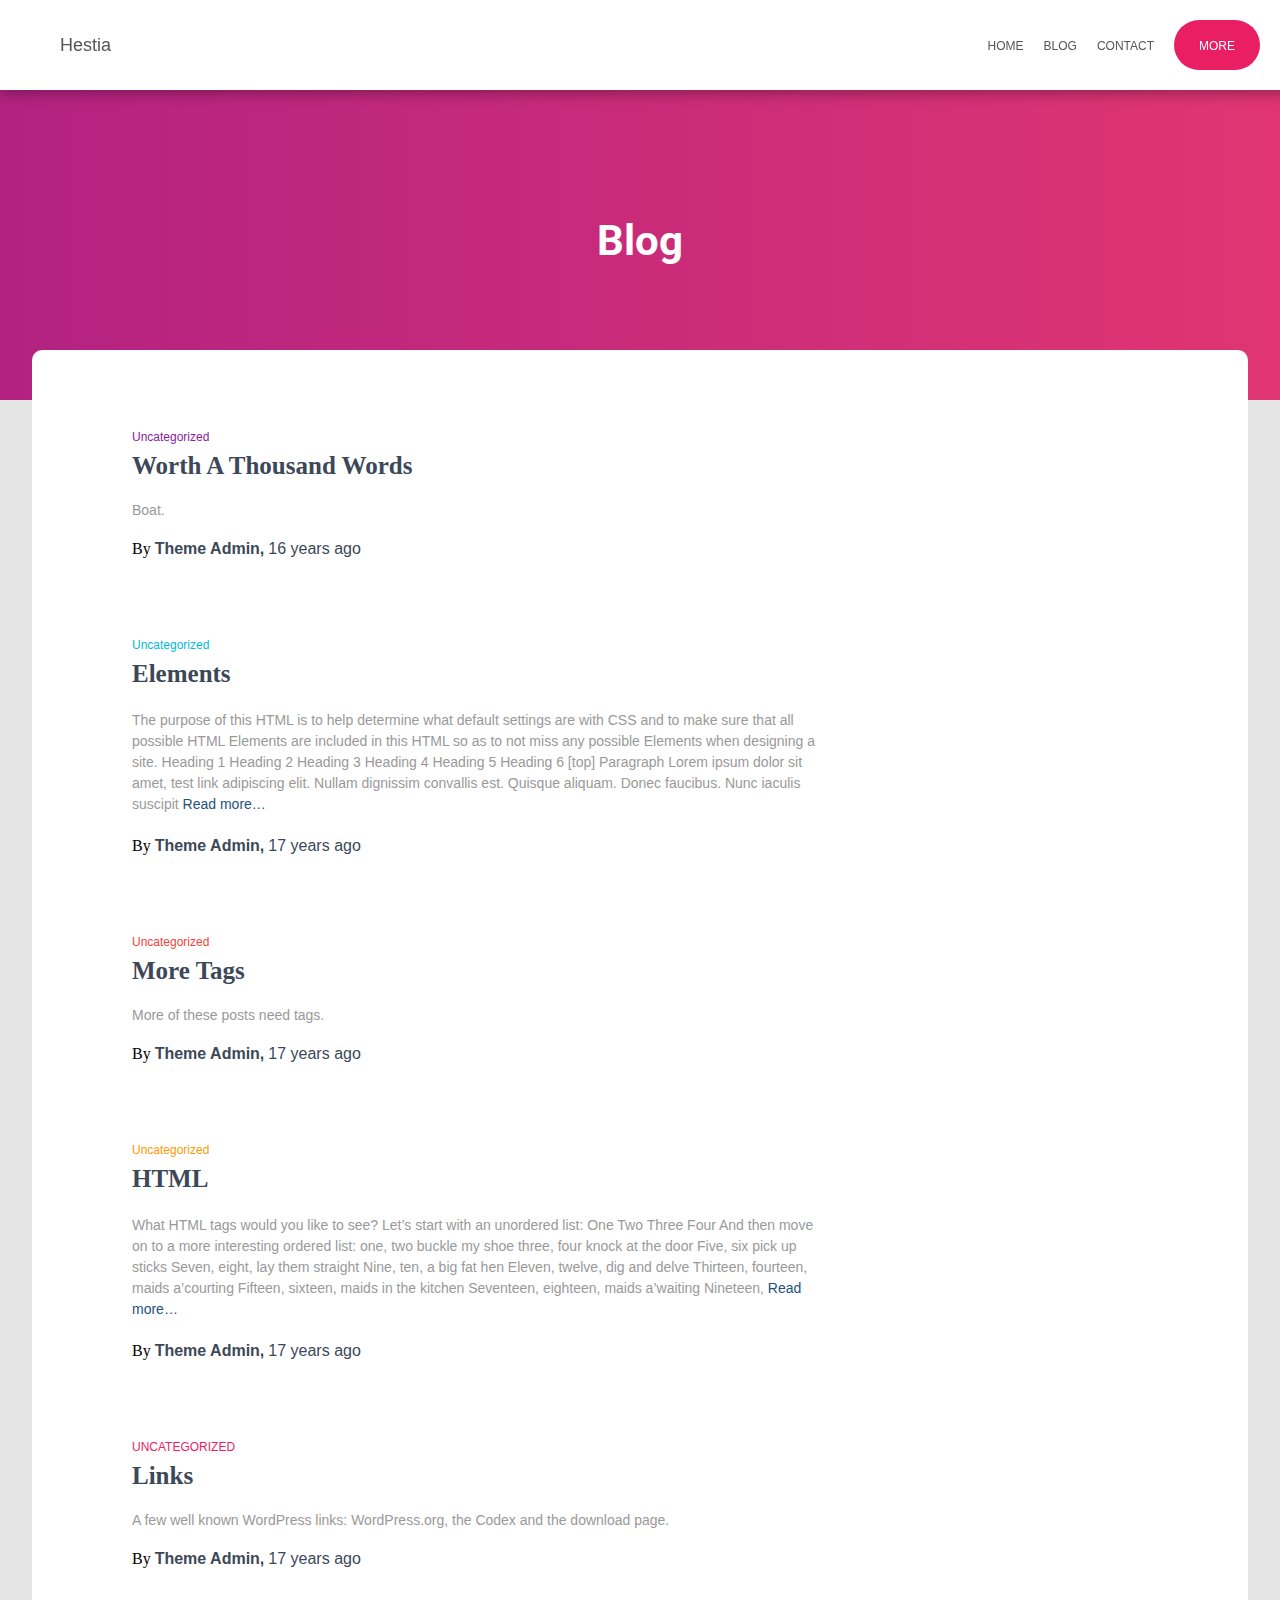
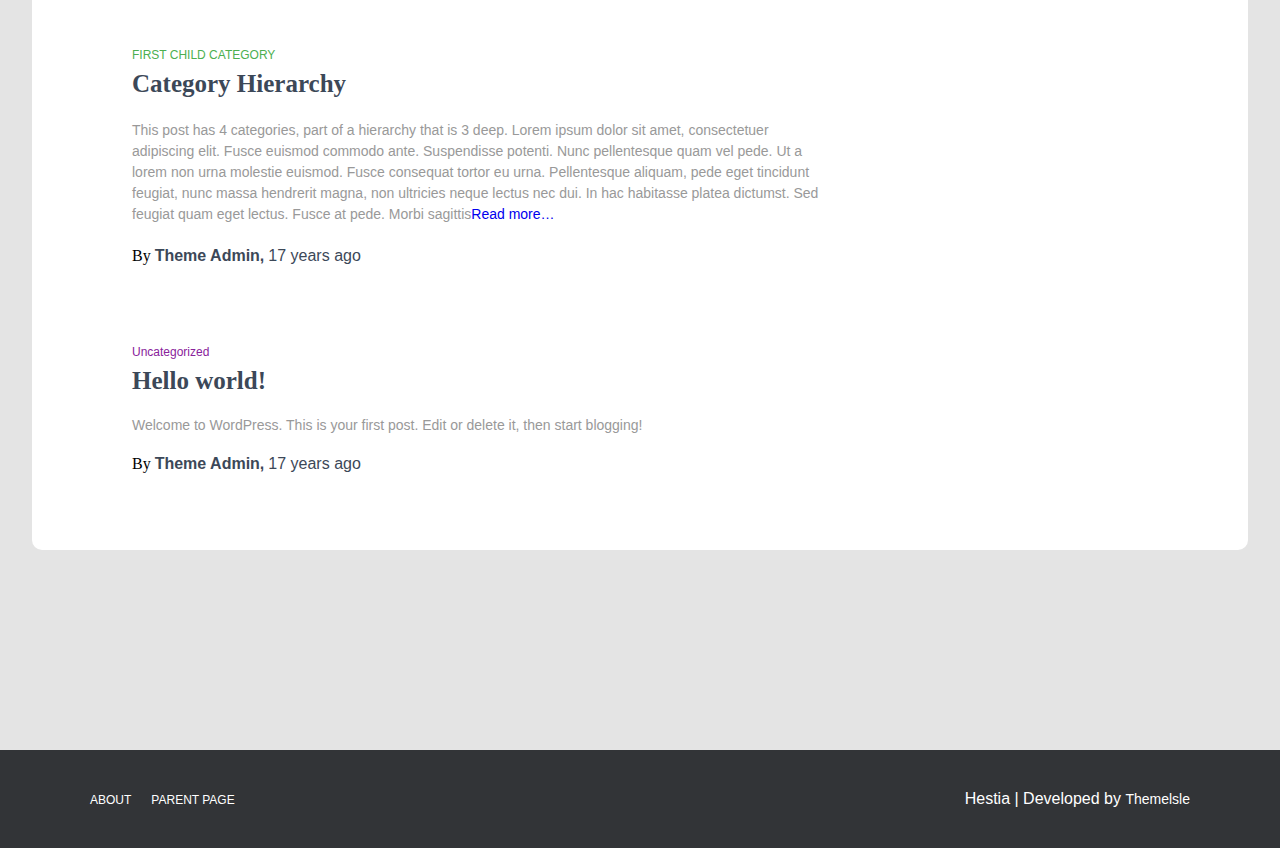
==== commit 4219a09e: "tired but alive" ====
--- a/blog.html
+++ b/blog.html
@@ -18,23 +18,23 @@
       <header>
         <nav>
           <div class="nav-hestia">
-            <a href="">Hestia</a>
+            <a href="./index.html">Hestia</a>
           </div>
           <div class="nav-links">
             <div class="nav-label">
-              <a href="">HOME</a>
+              <a href="./index.html">HOME</a>
             </div>
 
             <div class="nav-label">
-              <a href="">BLOG</a>
+              <a href="./blog.html">BLOG</a>
             </div>
 
             <div class="nav-label">
-              <a href="">CONTACT</a>
+              <a href="./contact.html">CONTACT</a>
             </div>
 
             <div class="nav-more">
-              <a href="">MORE</a>
+              <a href="./index.html">MORE</a>
             </div>
           </div>
         </nav>
--- a/styles/nav/nav.css
+++ b/styles/nav/nav.css
@@ -14,25 +14,42 @@
   flex-direction: row;
   width: 100%;
   padding: 0 40px;
+  align-items: center;
 }
 .page-container header nav .nav-links {
   display: flex;
   gap: 20px;
+  align-items: center;
+  justify-content: center;
 }
 .page-container header nav .nav-links .nav-label a {
   font-size: 12px;
 }
+.page-container header nav .nav-links .nav-label a:hover {
+  color: #e91e63;
+}
 .page-container header nav .nav-more {
   background-color: #e91e63;
-  border-radius: 10px;
+  border-radius: 30px;
+  padding: 16px 25px;
 }
 .page-container header nav .nav-more a {
   color: white;
   font-size: 12px;
+}
+.page-container header nav .nav-more:hover {
+  cursor: pointer;
+  box-shadow: 0px 4px 10px #e91e63;
+}
+.page-container header nav .nav-more:hover a {
+  color: #dadada;
 }
 .page-container header nav a {
   text-decoration: none;
   font-size: 18px;
   color: #555555;
   font-family: Arial, Helvetica, sans-serif;
+}
+.page-container header nav a:hover {
+  color: #949494;
 }/*# sourceMappingURL=nav.css.map */--- a/styles/footer/footer.css
+++ b/styles/footer/footer.css
@@ -1,6 +1,6 @@
 footer {
   display: flex;
-  padding: 40px;
+  padding: 40px 0;
   z-index: 2000;
   width: 100%;
   background-color: #323437;
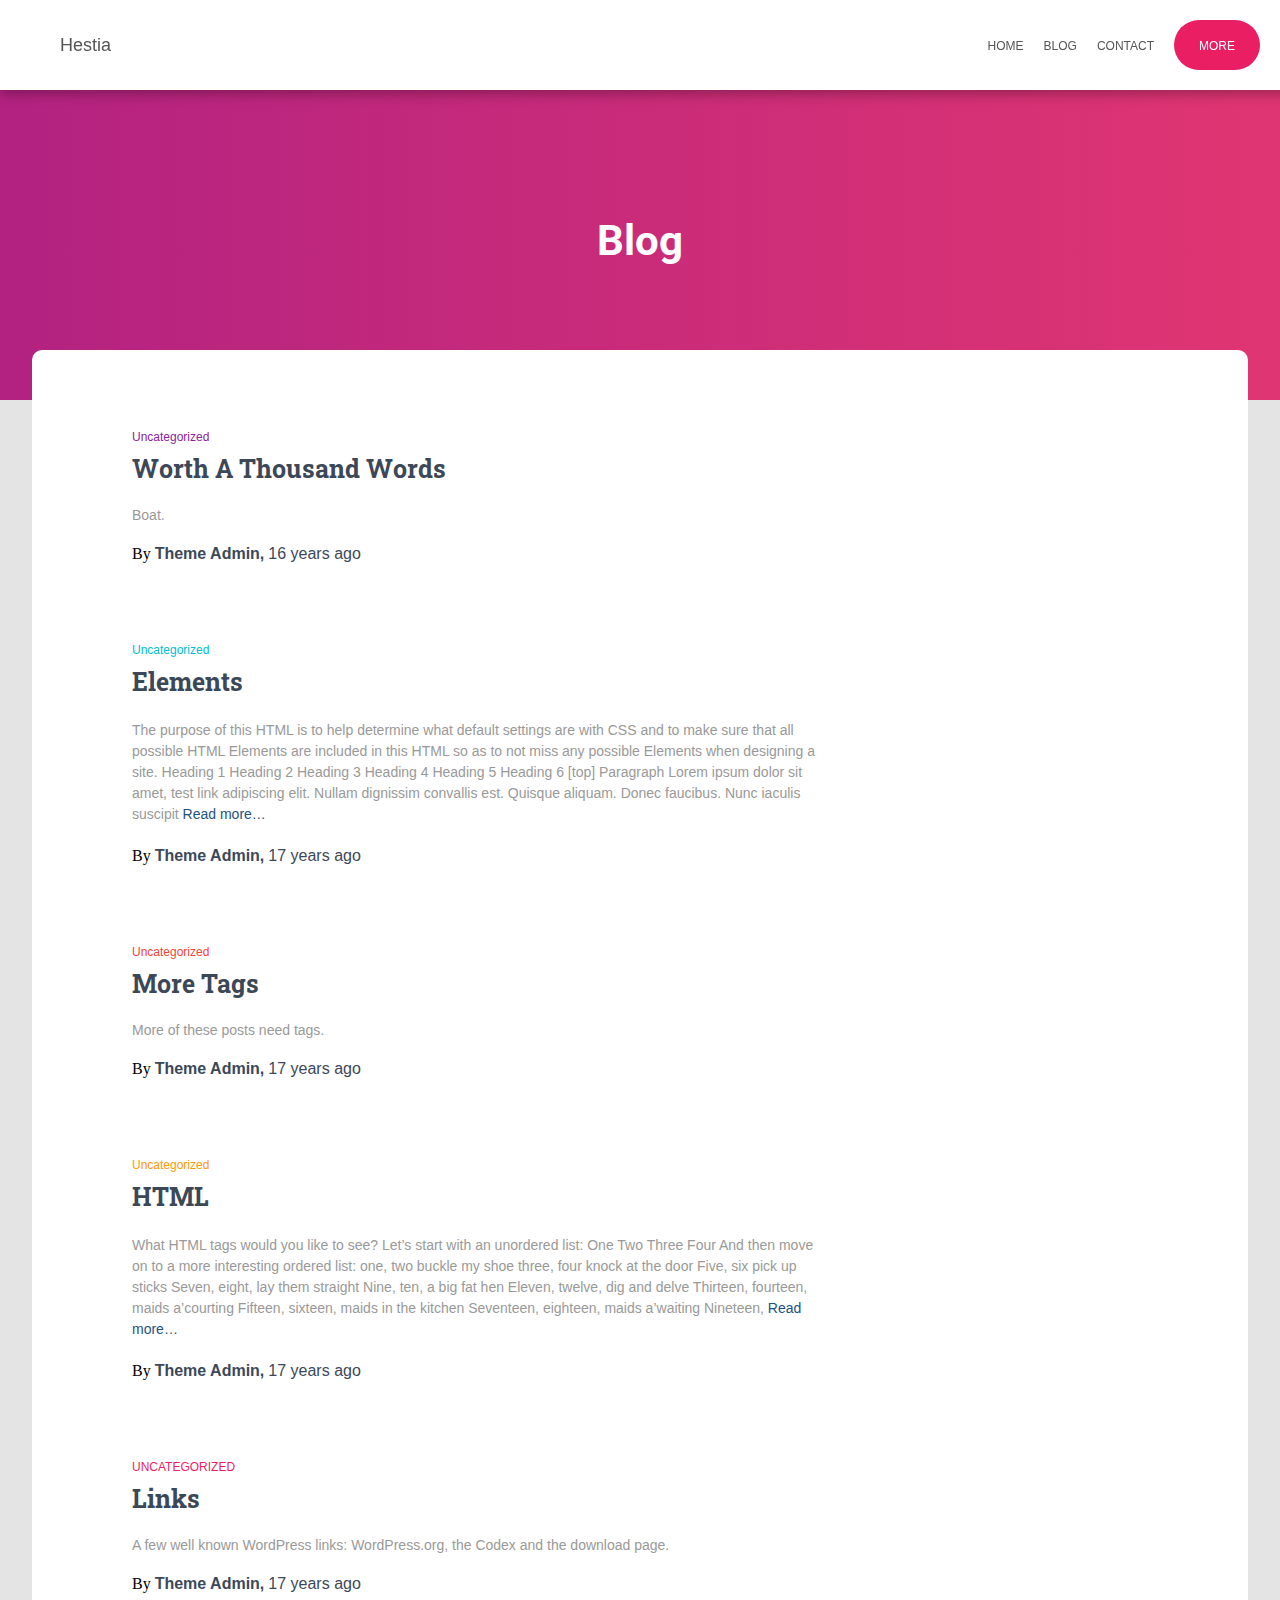
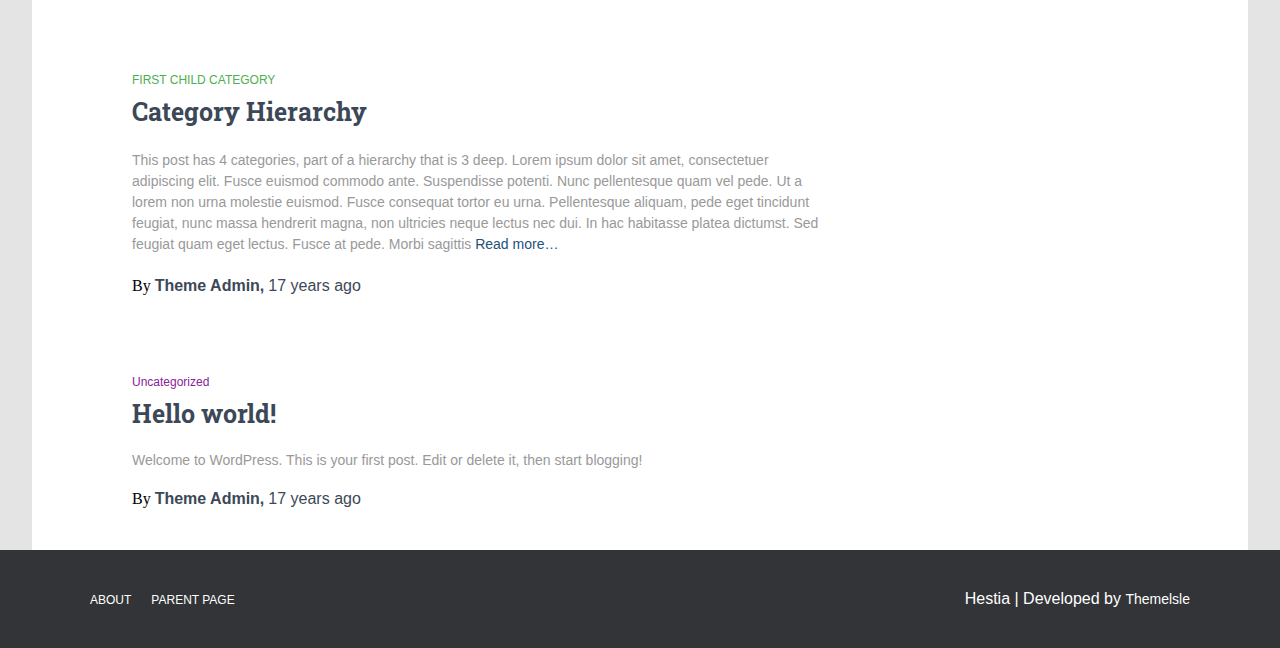
==== commit 7a468e3d: "about there t" ====
--- a/blog.html
+++ b/blog.html
@@ -47,55 +47,55 @@
       <div class="main-wrapper">
         <div class="blog-container">
             <div class="purple">
-              <a class="purple-uncategorized" href="">Uncategorized</a>
+              <a class="purple-uncategorized" href="#">Uncategorized</a>
               <a class="thousand-words-hdr">Worth A Thousand Words</a>
               <p>Boat.</p>
-              <span>By <a href="">Theme Admin,</a> <a class="years" href="">16 years ago</a></span>
+              <span>By <a href="#">Theme Admin,</a> <a class="years" href="./thousand-words.html">16 years ago</a></span>
             </div>
 
             <div class="blue">
-              <a class="blue-uncategorized" href="">Uncategorized</a>
-              <a class="elements-hdr">Elements</a>
+              <a class="blue-uncategorized" href="#">Uncategorized</a>
+              <a class="elements-hdr" href="./elements.html">Elements</a>
               <p>
                 The purpose of this HTML is to help determine what default settings are with CSS and to make sure that all possible HTML Elements are included in this HTML so as to not miss any possible Elements when designing a site. Heading 1 Heading 2 Heading 3 Heading 4 Heading 5 Heading 6 [top] Paragraph Lorem ipsum dolor sit amet, test link adipiscing elit. Nullam dignissim convallis est. Quisque aliquam. Donec faucibus. Nunc iaculis suscipit
-                <a href="#">Read more…</a>
+                <a href="./elements.html">Read more…</a>
               </p>
-              <span>By <a href="">Theme Admin,</a> <a class="years" href="">17 years ago</a></span>
+              <span>By <a href="#">Theme Admin,</a> <a class="years" href="#">17 years ago</a></span>
             </div>
 
             <div class="red">
-              <a class="red-uncategorized" href="">Uncategorized</a>
-              <a class="more-tags-hdr" href="#">More Tags</a>
+              <a class="red-uncategorized" href="#">Uncategorized</a>
+              <a class="more-tags-hdr" href="./more-tags.html">More Tags</a>
               <p>More of these posts need tags.</p>
-              <span>By <a href="">Theme Admin,</a> <a class="years" href="">17 years ago</a></span>
+              <span>By <a href="#">Theme Admin,</a> <a class="years" href="#">17 years ago</a></span>
             </div>
 
             <div class="orange">
-              <a class="orange-uncategorized" href="">Uncategorized</a>
-              <a class="html-hdr" href="">HTML</a>
+              <a class="orange-uncategorized" href="#">Uncategorized</a>
+              <a class="html-hdr" href="#">HTML</a>
               <p>What HTML tags would you like to see? Let’s start with an unordered list: One Two Three Four And then move on to a more interesting ordered list: one, two buckle my shoe three, four knock at the door Five, six pick up sticks Seven, eight, lay them straight Nine, ten, a big fat hen Eleven, twelve, dig and delve Thirteen, fourteen, maids a’courting Fifteen, sixteen, maids in the kitchen Seventeen, eighteen, maids a’waiting Nineteen, <a href="#">Read more…</a></p>
-              <span>By <a href="">Theme Admin,</a> <a class="years" href="">17 years ago</a></span>
+              <span>By <a href="#">Theme Admin,</a> <a class="years" href="#">17 years ago</a></span>
             </div>
 
             <div class="dark-red">
               <a class="dark-red-uncategorized" href="#">UNCATEGORIZED</a>
               <a class="links-hdr" href="#">Links</a>
               <p>A few well known WordPress links: WordPress.org, the Codex and the download page.</p>
-              <span>By <a href="">Theme Admin,</a> <a class="years" href="">17 years ago</a></span>
+              <span>By <a href="#">Theme Admin,</a> <a class="years" href="#">17 years ago</a></span>
             </div>
 
             <div class="green">
               <a class="first-child-hdr" href="#">FIRST CHILD CATEGORY</a>
               <a class="hierarchy-hdr" href="#">Category Hierarchy</a>
-              <p>This post has 4 categories, part of a hierarchy that is 3 deep. Lorem ipsum dolor sit amet, consectetuer adipiscing elit. Fusce euismod commodo ante. Suspendisse potenti. Nunc pellentesque quam vel pede. Ut a lorem non urna molestie euismod. Fusce consequat tortor eu urna. Pellentesque aliquam, pede eget tincidunt feugiat, nunc massa hendrerit magna, non ultricies neque lectus nec dui. In hac habitasse platea dictumst. Sed feugiat quam eget lectus. Fusce at pede. Morbi sagittis<a href="#">Read more…</a></p>
-              <span>By <a href="">Theme Admin,</a> <a class="years" href="">17 years ago</a></span>
+              <p>This post has 4 categories, part of a hierarchy that is 3 deep. Lorem ipsum dolor sit amet, consectetuer adipiscing elit. Fusce euismod commodo ante. Suspendisse potenti. Nunc pellentesque quam vel pede. Ut a lorem non urna molestie euismod. Fusce consequat tortor eu urna. Pellentesque aliquam, pede eget tincidunt feugiat, nunc massa hendrerit magna, non ultricies neque lectus nec dui. In hac habitasse platea dictumst. Sed feugiat quam eget lectus. Fusce at pede. Morbi sagittis <a href="#">Read more…</a></p>
+              <span>By <a href="#">Theme Admin,</a> <a class="years" href="#">17 years ago</a></span>
             </div>
 
             <div class="purple">
-              <a class="purple-uncategorized" href="">Uncategorized</a>
+              <a class="purple-uncategorized" href="#">Uncategorized</a>
               <a class="hello-world-hdr" href="#">Hello world!</a>
               <p>Welcome to WordPress. This is your first post. Edit or delete it, then start blogging!</p>
-              <span>By <a href="">Theme Admin,</a> <a class="years" href="">17 years ago</a></span>
+              <span>By <a href="#">Theme Admin,</a> <a class="years" href="#">17 years ago</a></span>
             </div>
           </div>
         </div>
--- a/blog/main/blog.css
+++ b/blog/main/blog.css
@@ -28,13 +28,12 @@
 }
 .page-container .main-wrapper {
   background-color: white;
-  border-radius: 10px 10px 10px 10px;
+  border-radius: 10px 10px 0 0;
   padding: -20px;
   width: 95%;
   justify-content: center;
   margin: 0 auto;
   margin-top: -50px;
-  margin-bottom: 200px;
   display: flex;
   height: 1800px;
 }
@@ -60,11 +59,17 @@
   font-family: Arial, Helvetica, sans-serif;
   font-size: 12px;
 }
+.page-container .main-wrapper .blog-container .purple .purple-uncategorized:hover {
+  color: rgba(137, 34, 155, 0.768627451);
+}
 .page-container .main-wrapper .blog-container .purple .thousand-words-hdr {
   font-size: 25px;
-  font-family: "Robo Slab", "Times New Roman", serif;
-  color: #3c4858;
-  font-weight: 700;
+  font-family: "Roboto Slab", "Times New Roman", serif;
+  color: #3c4858;
+  font-weight: 700;
+}
+.page-container .main-wrapper .blog-container .purple .thousand-words-hdr:hover {
+  color: rgba(60, 72, 88, 0.7921568627);
 }
 .page-container .main-wrapper .blog-container .purple p {
   color: #999999;
@@ -79,6 +84,9 @@
   color: #3c4858;
   font-weight: bold;
   font-family: Arial, Helvetica, sans-serif;
+}
+.page-container .main-wrapper .blog-container .purple span a:hover {
+  color: rgba(60, 72, 88, 0.7921568627);
 }
 .page-container .main-wrapper .blog-container .purple span .years {
   font-weight: normal;
@@ -98,11 +106,17 @@
   font-family: Arial, Helvetica, sans-serif;
   font-size: 12px;
 }
+.page-container .main-wrapper .blog-container .blue .blue-uncategorized:hover {
+  color: rgba(0, 187, 212, 0.7490196078);
+}
 .page-container .main-wrapper .blog-container .blue .elements-hdr {
   font-size: 25px;
-  font-family: "Robo Slab", "Times New Roman", serif;
-  color: #3c4858;
-  font-weight: 700;
+  font-family: "Roboto Slab", "Times New Roman", serif;
+  color: #3c4858;
+  font-weight: 700;
+}
+.page-container .main-wrapper .blog-container .blue .elements-hdr:hover {
+  color: rgba(60, 72, 88, 0.7921568627);
 }
 .page-container .main-wrapper .blog-container .blue p {
   color: #999999;
@@ -113,6 +127,10 @@
 .page-container .main-wrapper .blog-container .blue p a {
   color: #23527c;
 }
+.page-container .main-wrapper .blog-container .blue p a:hover {
+  color: rgba(233, 30, 98, 0.7725490196);
+  transition: all 0.3s ease;
+}
 .page-container .main-wrapper .blog-container .blue span span {
   color: black;
   font-family: Arial, Helvetica, sans-serif;
@@ -121,6 +139,9 @@
   color: #3c4858;
   font-weight: bold;
   font-family: Arial, Helvetica, sans-serif;
+}
+.page-container .main-wrapper .blog-container .blue span a:hover {
+  color: rgba(60, 72, 88, 0.7921568627);
 }
 .page-container .main-wrapper .blog-container .blue span .years {
   font-weight: normal;
@@ -139,11 +160,17 @@
   font-family: Arial, Helvetica, sans-serif;
   font-size: 12px;
 }
+.page-container .main-wrapper .blog-container .red .red-uncategorized:hover {
+  color: rgba(244, 67, 54, 0.7019607843);
+}
 .page-container .main-wrapper .blog-container .red .more-tags-hdr {
   font-size: 25px;
-  font-family: "Robo Slab", "Times New Roman", serif;
-  color: #3c4858;
-  font-weight: 700;
+  font-family: "Roboto Slab", "Times New Roman", serif;
+  color: #3c4858;
+  font-weight: 700;
+}
+.page-container .main-wrapper .blog-container .red .more-tags-hdr:hover {
+  color: rgba(60, 72, 88, 0.7921568627);
 }
 .page-container .main-wrapper .blog-container .red p {
   color: #999999;
@@ -158,6 +185,9 @@
   color: #3c4858;
   font-weight: bold;
   font-family: Arial, Helvetica, sans-serif;
+}
+.page-container .main-wrapper .blog-container .red span a:hover {
+  color: rgba(60, 72, 88, 0.7921568627);
 }
 .page-container .main-wrapper .blog-container .red span .years {
   font-weight: normal;
@@ -177,11 +207,17 @@
   font-family: Arial, Helvetica, sans-serif;
   font-size: 12px;
 }
+.page-container .main-wrapper .blog-container .orange .orange-uncategorized:hover {
+  color: rgba(255, 153, 0, 0.737254902);
+}
 .page-container .main-wrapper .blog-container .orange .html-hdr {
   font-size: 25px;
-  font-family: "Robo Slab", "Times New Roman", serif;
-  color: #3c4858;
-  font-weight: 700;
+  font-family: "Roboto Slab", "Times New Roman", serif;
+  color: #3c4858;
+  font-weight: 700;
+}
+.page-container .main-wrapper .blog-container .orange .html-hdr:hover {
+  color: rgba(60, 72, 88, 0.7921568627);
 }
 .page-container .main-wrapper .blog-container .orange p {
   color: #999999;
@@ -192,6 +228,10 @@
 .page-container .main-wrapper .blog-container .orange p a {
   color: #23527c;
 }
+.page-container .main-wrapper .blog-container .orange p a:hover {
+  color: rgba(233, 30, 98, 0.7725490196);
+  transition: all 0.3s ease;
+}
 .page-container .main-wrapper .blog-container .orange span span {
   color: black;
   font-family: Arial, Helvetica, sans-serif;
@@ -200,6 +240,9 @@
   color: #3c4858;
   font-weight: bold;
   font-family: Arial, Helvetica, sans-serif;
+}
+.page-container .main-wrapper .blog-container .orange span a:hover {
+  color: rgba(60, 72, 88, 0.7921568627);
 }
 .page-container .main-wrapper .blog-container .orange span .years {
   font-weight: normal;
@@ -218,11 +261,17 @@
   font-family: Arial, Helvetica, sans-serif;
   font-size: 12px;
 }
+.page-container .main-wrapper .blog-container .dark-red .dark-red-uncategorized:hover {
+  color: rgba(233, 30, 98, 0.831372549);
+}
 .page-container .main-wrapper .blog-container .dark-red .links-hdr {
   font-size: 25px;
-  font-family: "Robo Slab", "Times New Roman", serif;
-  color: #3c4858;
-  font-weight: 700;
+  font-family: "Roboto Slab", "Times New Roman", serif;
+  color: #3c4858;
+  font-weight: 700;
+}
+.page-container .main-wrapper .blog-container .dark-red .links-hdr:hover {
+  color: rgba(60, 72, 88, 0.7921568627);
 }
 .page-container .main-wrapper .blog-container .dark-red p {
   color: #999999;
@@ -237,6 +286,9 @@
   color: #3c4858;
   font-weight: bold;
   font-family: Arial, Helvetica, sans-serif;
+}
+.page-container .main-wrapper .blog-container .dark-red span a:hover {
+  color: rgba(60, 72, 88, 0.7921568627);
 }
 .page-container .main-wrapper .blog-container .dark-red span .years {
   font-weight: normal;
@@ -256,11 +308,17 @@
   font-family: Arial, Helvetica, sans-serif;
   font-size: 12px;
 }
+.page-container .main-wrapper .blog-container .green .first-child-hdr:hover {
+  color: rgba(76, 175, 79, 0.8588235294);
+}
 .page-container .main-wrapper .blog-container .green .hierarchy-hdr {
   font-size: 25px;
-  font-family: "Robo Slab", "Times New Roman", serif;
-  color: #3c4858;
-  font-weight: 700;
+  font-family: "Roboto Slab", "Times New Roman", serif;
+  color: #3c4858;
+  font-weight: 700;
+}
+.page-container .main-wrapper .blog-container .green .hierarchy-hdr:hover {
+  color: rgba(60, 72, 88, 0.7921568627);
 }
 .page-container .main-wrapper .blog-container .green p {
   color: #999999;
@@ -268,6 +326,13 @@
   font-family: Arial, Helvetica, sans-serif;
   line-height: 1.5;
 }
+.page-container .main-wrapper .blog-container .green p a {
+  color: #23527c;
+}
+.page-container .main-wrapper .blog-container .green p a:hover {
+  color: rgba(233, 30, 98, 0.7725490196);
+  transition: all 0.3s ease;
+}
 .page-container .main-wrapper .blog-container .green span span {
   color: black;
   font-family: Arial, Helvetica, sans-serif;
@@ -276,6 +341,9 @@
   color: #3c4858;
   font-weight: bold;
   font-family: Arial, Helvetica, sans-serif;
+}
+.page-container .main-wrapper .blog-container .green span a:hover {
+  color: rgba(60, 72, 88, 0.7921568627);
 }
 .page-container .main-wrapper .blog-container .green span .years {
   font-weight: normal;
@@ -294,11 +362,17 @@
   font-family: Arial, Helvetica, sans-serif;
   font-size: 12px;
 }
+.page-container .main-wrapper .blog-container .purple .purple-uncategorized:hover {
+  color: rgba(137, 34, 155, 0.8078431373);
+}
 .page-container .main-wrapper .blog-container .purple .hello-world-hdr {
   font-size: 25px;
-  font-family: "Robo Slab", "Times New Roman", serif;
-  color: #3c4858;
-  font-weight: 700;
+  font-family: "Roboto Slab", "Times New Roman", serif;
+  color: #3c4858;
+  font-weight: 700;
+}
+.page-container .main-wrapper .blog-container .purple .hello-world-hdr:hover {
+  color: rgba(60, 72, 88, 0.7921568627);
 }
 .page-container .main-wrapper .blog-container .purple p {
   color: #999999;
@@ -314,6 +388,9 @@
   font-weight: bold;
   font-family: Arial, Helvetica, sans-serif;
 }
+.page-container .main-wrapper .blog-container .purple span a:hover {
+  color: rgba(60, 72, 88, 0.7921568627);
+}
 .page-container .main-wrapper .blog-container .purple span .years {
   font-weight: normal;
   font-family: Arial, Helvetica, sans-serif;
